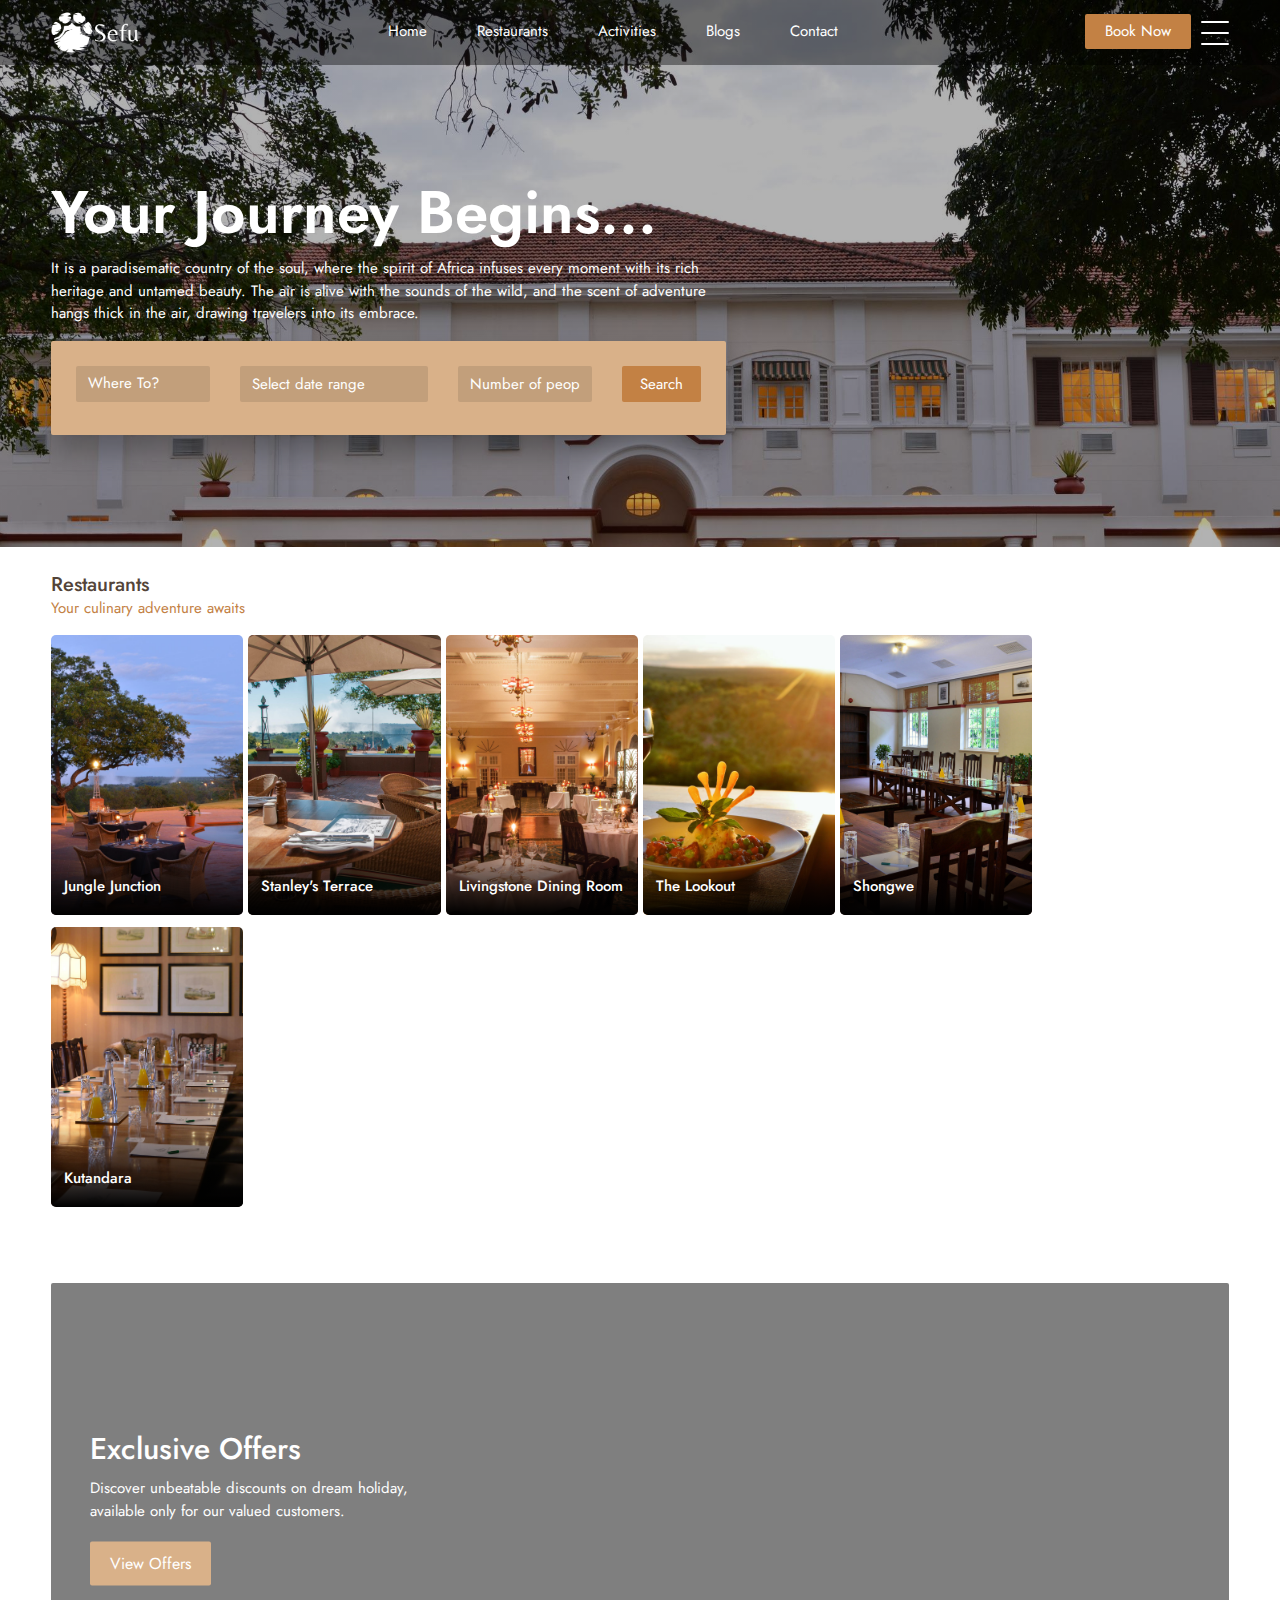
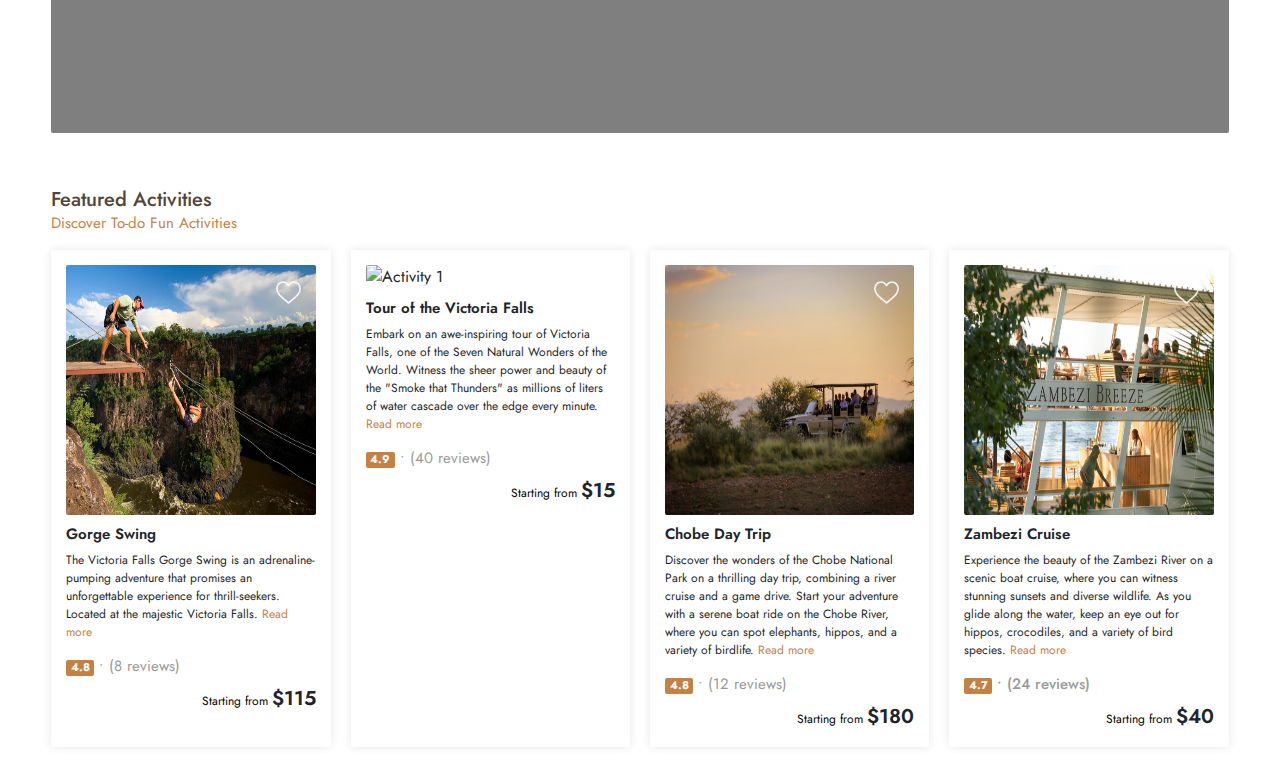
==== index.html @ e5d1e288 "made pics changes" ====
<!DOCTYPE html>
<html lang="en">

<head>
  <meta charset="UTF-8">
  <meta name="viewport" content="width=device-width, initial-scale=1.0">
  <title> Sefu Africa : Travel Gateway To Exploration</title>
  <link rel="stylesheet" href="css/style.css">
  <link rel="stylesheet" href="css/bootstrap.min.css">
  <link rel="stylesheet" href="css/owl.carousel.min.css">
  <link rel="preconnect" href="https://fonts.googleapis.com">
  <link rel="preconnect" href="https://fonts.gstatic.com" crossorigin>
  <link href="https://fonts.googleapis.com/css2?family=Jost:ital,wght@0,100..900;1,100..900&display=swap"
    rel="stylesheet">
  <link rel="stylesheet" href="css/owl.theme.default.min.css">
  <link rel="stylesheet" href="https://cdnjs.cloudflare.com/ajax/libs/font-awesome/6.0.0-beta3/css/all.min.css">
  <link rel="stylesheet" type="text/css" href="https://cdn.jsdelivr.net/npm/daterangepicker/daterangepicker.css" />
  <link rel="stylesheet" href="https://cdn.rawgit.com/michalsnik/aos/2.1.1/dist/aos.css" />
  <link rel="stylesheet" href="https://cdnjs.cloudflare.com/ajax/libs/animate.css/4.1.1/animate.min.css" />
  <link rel="stylesheet" href="https://cdnjs.cloudfare.com/ajax/libs/animate.css/4.1.1/animate.min.css" />
</head>

<body>

  <div class="header" id="lazy-image">

    <div class="site-mobile-menu site-navbar-target">
      <div class="site-mobile-menu-header">
        <div class="site-mobile-menu-close">
          <span class="icofont-close js-menu-toggle"></span>
        </div>
      </div>
      <div class="site-mobile-menu-body" data-aos="fade-up" data-aos-duration="1000"></div>
    </div>

    <div class="site-navigation">
      <nav class="d-flex  justify-content-between ">
        <img src="img/logo3.png" class="logo" id="lazy-image">
        <ul class="nav-links js-clone-nav  text-center site-menu d-none d-lg-flex ">
          <li><a href="#">Home</a></li>
          <li><a href="#">Restaurants</a></li>
          <li><a href="#">Activities</a></li>
          <li><a href="#">Blogs</a></li>
          <li><a href="#">Contact</a></li>
        </ul>
        <div class="menu-items">
          <ul class="js-clone-nav d-none d-lg-inline-block text-end site-menu ">
            <li class="cta-button"><a href="contact.html">Book Now</a></li>
          </ul>
          <a href="#"
            class="burger ms-auto float-end site-menu-toggle js-menu-toggle d-inline-block d-lg-inline-block light"
            data-toggle="collapse" data-target="#main-navbar">
            <span></span>
          </a>
        </div>
      </nav>
    </div>

    <div class="hero" data-aos="fade-up" data-aos-duration="1000">

      <div class="row">
        <div class="col-lg-7">
          <h1 class="hero-text">Your Journey Begins...</h1>
          <p class="hero-paragraph"> It is a paradisematic country of the soul, where the spirit of Africa infuses every
            moment with its rich heritage and untamed beauty. The air is alive with the sounds of the wild, and the
            scent of adventure hangs thick in the air, drawing travelers into its embrace.</p>
          <div class="row">
            <div class="col-lg-12">
              <form class="form">
                <div class="row mb-2">
                  <div class="col-sm-12 col-md-6 mb-3 mb-lg-0 col-lg-3">
                    <div class="select-wrapper">
                      <div class="form-control select-selected">Where To?</div>
                      <div class="select-items select-hide">
                        <div>Activities</div>
                        <div>Restaurants</div>
                        <div>Musuems</div>
                        <div>Lodges</div>
                      </div>
                    </div>
                  </div>
                  <div class="col-sm-12 col-md-6 mb-3 mb-lg-0 col-lg-4">
                    <input type="text" placeholder="Select date range" class="form-control" name="daterange">
                  </div>
                  <div class="col-sm-12 col-md-6 mb-3 mb-lg-0 col-lg-3">
                    <input type="text" class="form-control" placeholder="Number of people

                    " style="color: #fff;">
                  </div>
                  <div class="col-sm-12 col-md-6 mb-lg-0 col-lg-2">
                    <button type="submit" class=" btn-block search-btn form-control"
                      style="background-color: #C38144; color: #fff;">Search</button>
                  </div>
                </div>
            </div>
            </form>
          </div>
        </div>
      </div>
    </div>
  </div>

  <section class="destinations">
    <div class="dest-text" data-aos="fade-up" data-aos-duration="1000">
      <h2 class="destinations-text">Restaurants</h2>
      <p class="destinations-paragraph">Your culinary adventure awaits</p>
    </div>
    <div class="gallery" data-aos="fade-up" data-aos-duration="1000">
      <a href="#" class="gallery-thumb" data-fancybox="gallery">
        <img src="img/vic_falls_hotel_april_2015_41.jpg" alt="Image" class="img-fluid" id="lazy-image">
        <div class="overlay"></div>
        <div class="gallery-text">
          <h3>Jungle Junction </h3>
        </div>
      </a>
      <a href="#" class="gallery-thumb" data-fancybox="gallery">
        <img src="img/The Victoria Falls Hotel _2.jpg" alt="Image" class="img-fluid" id="lazy-image">
        <div class="overlay"></div>
        <div class="gallery-text">
          <h3>Stanley's Terrace</h3>
        </div>
      </a>
      <a href="#" class="gallery-thumb" data-fancybox="gallery">
        <img src="img/Livingstone Room1.jpg" alt="Image" class="img-fluid" id="lazy-image">
        <div class="overlay"></div>
        <div class="gallery-text">
          <h3>Livingstone Dining Room</h3>
        </div>
      </a>
        <a href="#" class="gallery-thumb" data-fancybox="gallery">
          <img src="img/saf_lodge_24.jpg" alt="Image" class="img-fluid" id="lazy-image">
          <div class="overlay"></div>
          <div class="gallery-text">
            <h3>The Lookout </h3>
          </div>
        </a>
        <a href="#" class="gallery-thumb" data-fancybox="gallery">
          <img src="img/The Victoria Falls Hotel _4.jpg " alt="Image" class="img-fluid" id="lazy-image">
          <div class="overlay"></div>
          <div class="gallery-text">
            <h3>Shongwe</h3>
          </div>
        </a>
        <a href="#" class="gallery-thumb" data-fancybox="gallery">
          <img src="img/The Victoria Falls Hotel _5.jpg" alt="Image" class="img-fluid" id="lazy-image">
          <div class="overlay"></div>
          <div class="gallery-text">
            <h3>Kutandara</h3>
          </div>
        </a>
    </div>
  </section>

  <section class="offer-section">
    <div class="offer">
      <div class="offer-content">
        <div class="col-lg-7 col-12" data-aos="fade-up" data-aos-duration="1000">
          <h2>Exclusive Offers</h2>
          <p>Discover unbeatable discounts on dream holiday, available only for our valued customers.</p>
          <button>View Offers</button>
        </div>
      </div>
    </div>
  </section>

  <section class="activities">
    <div class="activities-container" data-aos="fade-up" data-aos-duration="1000">
      <h1 class="activity-text">Featured Activities</h1>
      <p class="activity-paragraph">Discover To-do Fun Activities</p>
      <div class="activity-grid">
        <div class="activity-item">
          <div class="activity-image-container">
            <img src="img/Gorge swing.jpg" alt="Activity 1" style="height: 250px;" id="lazy-image">
            <button class="like-button" onclick="toggleLike()">
              <img src="img/heart.png" alt="Like" class="heart-icon">
            </button>
          </div>
          <div class="activity">
            <h1>Gorge Swing</h1>
          </div>
          <div class="activity-info">
            <p>
              The Victoria Falls Gorge Swing is an adrenaline-pumping adventure that promises an unforgettable
              experience for thrill-seekers. Located at the majestic Victoria Falls. <a href="#" target="_blank"
                style="color: #C38144;">Read
                more</a>
            </p>
          </div>
          <div class="review-item">
            <h1 style="font-size: 15px; font-weight: 400; color: #9a9a9a;"><span class="badge badge-warning"
                style="background-color: #C38144; border-radius: 2px; color: #fff; padding: 5;">4.8</span> • (8
              reviews)</h1>
          </div>
          <div class="price" style="text-align: right;"><span class="price-extra">Starting from </span>$115</div>
        </div>
        <div class="activity-item">
          <div class="activity-image-container">
            <img src="img/elephant.png" alt="Activity 1" style="height: 250px;" id="lazy-image">
            <button class="like-button" onclick="toggleLike()">
              <img src="img/heart.png" alt="Like" class="heart-icon">
            </button>
          </div>
          <div class="activity">
            <h1>Tour of the Victoria Falls</h1>
          </div>
          <div class="activity-info">
            <p>
              Embark on an awe-inspiring tour of Victoria Falls, one of the Seven Natural Wonders of the World. Witness
              the sheer power and beauty of the "Smoke that Thunders" as millions of liters of water cascade over the
              edge every minute. <a href="#" target="_blank" style="color: #C38144;">Read
                more</a>
            </p>
          </div>
          <div class="review-item">
            <h1 style="font-size: 15px; font-weight: 400; color: #9a9a9a;"><span class="badge badge-warning"
                style="background-color: #C38144; border-radius: 2px; color: #fff; padding: 5;">4.9</span> • (40
              reviews)</h1>
          </div>
          <div class="price" style="text-align: right;"><span class="price-extra">Starting from </span>$15</div>
        </div>
        <div class="activity-item">
          <div class="activity-image-container">
            <img src="img/safaridrive.jpg" alt="Activity 1" style="height: 250px;" id="lazy-image">
            <button class="like-button" onclick="toggleLike()">
              <img src="img/heart.png" alt="Like" class="heart-icon">
            </button>
          </div>
          <div class="activity">
            <h1>Chobe Day Trip</h1>
          </div>
          <div class="activity-info">
            <p>
              Discover the wonders of the Chobe National Park on a thrilling day trip, combining a river cruise and a
              game drive. Start your adventure with a serene boat ride on the Chobe River, where you can spot elephants,
              hippos, and a variety of birdlife. <a href="#" target="_blank" style="color: #C38144;">Read
                more</a>
            </p>
          </div>
          <div class="review-item">
            <h1 style="font-size: 15px; font-weight: 400; color: #9a9a9a;"><span class="badge badge-warning"
                style="background-color: #C38144; border-radius: 2px; color: #fff; padding: 5;">4.8</span> • (12
              reviews)</h1>
          </div>
          <div class="price" style="text-align: right;"><span class="price-extra">Starting from </span>$180</div>
        </div>
        <div class="activity-item">
          <div class="activity-image-container">
            <img src="img/pureafrica.jpg" alt="Activity 1" style="height: 250px;" id="lazy-image">
            <button class="like-button" onclick="toggleLike()">
              <img src="img/heart.png" alt="Like" class="heart-icon">
            </button>
          </div>
          <div class="activity">
            <h1>Zambezi Cruise</h1>
          </div>
          <div class="activity-info">
            <p>
              Experience the beauty of the Zambezi River on a scenic boat cruise, where you can witness stunning sunsets
              and diverse wildlife. As you glide along the water, keep an eye out for hippos, crocodiles, and a variety
              of bird species. <a href="#" target="_blank" style="color: #C38144;">Read
                more</a>
            </p>
          </div>
          <div class="review-item">
            <h1 style="font-size: 15px; font-weight: 500; color: #9a9a9a;"><span class="badge badge-warning"
                style="background-color: #C38144; border-radius: 2px; color: #fff; padding: 5;">4.7</span> • (24
              reviews)</h1>
          </div>
          <div class="price" style="text-align: right;"><span class="price-extra">Starting from </span>$40</div>
        </div>
      </div>
  </section>


  <script src="js/jquery-3.4.1.min.js"></script>
  <script src="js/owl.carousel.min.js"></script>
  <script type="text/javascript" src="https://cdn.jsdelivr.net/jquery/latest/jquery.min.js"></script>
  <script type="text/javascript" src="https://cdn.jsdelivr.net/momentjs/latest/moment.min.js"></script>
  <script type="text/javascript" src="https://cdn.jsdelivr.net/npm/daterangepicker/daterangepicker.min.js"></script>
  <script src="js/navbar.js"></script>
  <script src="js/custom.js"></script>
  <script src="https://cdn.rawgit.com/michalsnik/aos/2.1.1/dist/aos.js"></script>
  <script>
    document.addEventListener("DOMContentLoaded", function () {
      var lazyImage = document.getElementById('lazy-image');
      lazyImage.src = lazyImage.dataset.src;
    });
  </script>
  <script>
    function toggleLike() {
      const button = document.querySelector('.like-button');
      const icon = button.querySelector('i');
      button.classList.toggle('liked');
      if (button.classList.contains('liked')) {
        icon.classList.remove('far');
        icon.classList.add('fas');
      } else {
        icon.classList.remove('fas');
        icon.classList.add('far');
      }
    }
  </script>
  <script>
    $(function () {
      $('input[name="daterange"]').daterangepicker({
        opens: 'left'
      }, function (start, end, label) {
        console.log("A new date selection was made: " + start.format('YYYY-MM-DD') + ' to ' + end.format('YYYY-MM-DD'));
      });
    });
  </script>
  <script>
    $(document).ready(function () {
      $('.carousel').carousel();
    });
  </script>
  <script>
    AOS.init({
      once: true
    });
  </script>
</body>

</html>
---- css/style.css ----
* {
  margin: 0;
  padding: 0;
  box-sizing: border-box;
  font-family: 'Jost', sans-serif;
}

.header {
  height: auto;
  width: 100%;
  background-image: linear-gradient(rgba(0, 0, 0, 0.3), rgba(0, 0, 0, 0.3)), url('../img/The\ Victoria\ Falls\ Hotel\ _1.jpg');
  background-attachment: fixed;
  background-position: center;
  background-repeat: no-repeat;
  background-size: cover;
}

nav {
  display: flex;
  align-items: center;
  justify-content: space-between;
  padding: 10px 4%;
  background-color: rgba(0, 0, 0, 0.4);
}

.logo {
  width: 90px;
  cursor: pointer;
}

.nav-links li {
  list-style: none;
  display: inline-block;
  margin: 0px 20px;
}

.nav-links li a {
  text-decoration: none;
  color: white;
  text-align: center;
  font-size: 15px;
}

.menu-items {
  display: flex;
  align-items: center;
}

.menu-items .cta-button {
  font-size: 15px;
  margin-right: 10px;
}


.site-navigation .site-menu {
  margin-bottom: 0;
}

.site-navigation .site-menu>li {
  display: inline-block;
}

.site-navigation .site-menu>li::after {
  content: '';
  width: 0%;
  height: 2px;
  background: #D9B189;
  display: block;
  margin: 0;
  transition: 0.5s;
}

.site-navigation .site-menu>li:hover::after {
  width: 100%;
}

.site-navigation .site-menu>li>a {
  font-size: 15px;
  padding: 1px 5px;
  display: inline-block;
  text-decoration: none !important;
  color: #fff;
}

.site-navigation .site-menu>li>a:hover {
  color: #D9B189;
}

.site-navigation .site-menu>li.cta-button a {
  padding: 6px 20px;
  border-radius: 2px;
  background: #C38144;
  border: none solid #C38144;
}

.site-navigation .site-menu>li.cta-button a:hover {
  color: #fff;
  background: transparent;
  border: 2px solid rgba(255, 255, 255, 0.2);
}

.site-navigation .site-menu>li.active>a {
  color: #fff;
}


.site-mobile-menu-close {
  display: block;
  position: relative;
  height: 30px;
  width: 30px;
  z-index: 99;
  cursor: pointer;
  top: -20px;
}

.site-mobile-menu-close>span {
  cursor: pointer;
  display: block;
  position: absolute;
  height: 30px;
  width: 30px;
}

.site-mobile-menu-close>span:before,
.site-mobile-menu-close>span:after {
  position: absolute;
  content: "";
  width: 2px;
  height: 30px;
  background: #fff;
}

.site-mobile-menu-close>span:before {
  -webkit-transform: rotate(45deg);
  -ms-transform: rotate(45deg);
  transform: rotate(45deg);
}

.site-mobile-menu-close>span:after {
  -webkit-transform: rotate(-45deg);
  -ms-transform: rotate(-45deg);
  transform: rotate(-45deg);
}

.site-mobile-menu {
  width: 100%;
  position: fixed;
  right: 0;
  z-index: 2000;
  padding-top: 30px;
  background: #D9B189;
  height: calc(100vh);
  -webkit-transform: translateX(100%);
  -ms-transform: translateX(100%);
  transform: translateX(100%);
  -webkit-transition: 0.5s all cubic-bezier(0.23, 1, 0.32, 1);
  -o-transition: 0.5s all cubic-bezier(0.23, 1, 0.32, 1);
  transition: 0.5s all cubic-bezier(0.23, 1, 0.32, 1);
}

.offcanvas-menu .site-mobile-menu {
  -webkit-box-shadow: -10px 0 20px -10px rgba(0, 0, 0, 0.1);
  box-shadow: -10px 0 20px -10px rgba(0, 0, 0, 0.1);
  -webkit-transform: translateX(0%);
  -ms-transform: translateX(0%);
  transform: translateX(0%);
}

.site-mobile-menu .site-mobile-menu-header {
  width: 100%;
  float: left;
  padding-left: 20px;
  padding-right: 20px;
}

.site-mobile-menu .site-mobile-menu-header .site-mobile-menu-close {
  float: right;
  margin-top: 8px;
}

.site-mobile-menu .site-mobile-menu-header .site-mobile-menu-close span {
  font-size: 30px;
  display: inline-block;
  padding-left: 10px;
  padding-right: 0px;
  line-height: 1;
  cursor: pointer;
  -webkit-transition: .3s all ease;
  -o-transition: .3s all ease;
  transition: .3s all ease;
}

.site-mobile-menu .site-mobile-menu-body {
  overflow-y: scroll;
  -webkit-overflow-scrolling: touch;
  position: relative;
  padding: 0 20px 20px 20px;
  height: calc(100vh - 52px);
  padding-bottom: 150px;
}

.site-mobile-menu .site-nav-wrap {
  padding: 0;
  margin: 0;
  list-style: none;
  position: relative;
}

.site-mobile-menu .site-nav-wrap a {
  padding: 20px 20px;
  display: block;
  position: relative;
  color: #fff;
}

.site-mobile-menu .site-nav-wrap a:hover {
  color: #C38144;
}

.site-mobile-menu .site-nav-wrap li {
  position: relative;
  display: block;
}

.site-mobile-menu .site-nav-wrap li.active>a {
  color: #C38144;
}

.site-mobile-menu .site-nav-wrap>li {
  display: block;
  position: relative;
  float: left;
  width: 100%;
}

.site-mobile-menu .site-nav-wrap>li>a {
  text-align: center;
  font-size: 20px;
}

.site-mobile-menu .site-nav-wrap>li>ul {
  padding: 0;
  margin: 0;
  list-style: none;
}

.site-mobile-menu .site-nav-wrap>li>ul>li {
  display: block;
}

.site-mobile-menu .site-nav-wrap>li>ul>li>a {
  padding-left: 40px;
  font-size: 14px;
}

.site-mobile-menu .site-nav-wrap>li>ul>li>ul {
  padding: 0;
  margin: 0;
}

.site-mobile-menu .site-nav-wrap>li>ul>li>ul>li {
  display: block;
}

.site-mobile-menu .site-nav-wrap>li>ul>li>ul>li>a {
  font-size: 15px;
  padding-left: 60px;
}

.sticky-wrapper {
  position: absolute;
  z-index: 100;
  width: 100%;
}

.sticky-wrapper .site-navbar {
  -webkit-transition: .3s all ease;
  -o-transition: .3s all ease;
  transition: .3s all ease;
}

.sticky-wrapper .site-navbar .site-menu-toggle {
  color: #000;
}

.sticky-wrapper .site-navbar .site-logo a {
  color: #000;
}

.sticky-wrapper .site-navbar .site-menu>li>a {
  color: rgba(0, 0, 0, 0.8) !important;
}

.sticky-wrapper .site-navbar .site-menu>li>a:hover,
.sticky-wrapper .site-navbar .site-menu>li>a.active {
  color: #000 !important;
}

.sticky-wrapper.is-sticky .burger:before,
.sticky-wrapper.is-sticky .burger span,
.sticky-wrapper.is-sticky .burger:after {
  background: #000;
  -webkit-transition: .0s all ease;
  -o-transition: .0s all ease;
  transition: .0s all ease;
}

.sticky-wrapper.is-sticky .site-navbar {
  background: #000;
  border-bottom: 1px solid transparent;
  -webkit-box-shadow: 4px 0 20px -5px rgba(0, 0, 0, 0.1);
  box-shadow: 4px 0 20px -5px rgba(0, 0, 0, 0.1);
}

.sticky-wrapper.is-sticky .site-navbar .site-logo a {
  color: #000 !important;
}

.sticky-wrapper.is-sticky .site-navbar .site-menu>li>a {
  color: #000 !important;
}

.sticky-wrapper.is-sticky .site-navbar .site-menu>li>a:hover,
.sticky-wrapper.is-sticky .site-navbar .site-menu>li>a.active {
  color: #C38144 !important;
}

.sticky-wrapper.is-sticky .site-navbar .site-menu>li.active a {
  color: #C38144 !important;
}

.sticky-wrapper .shrink {
  padding-top: 0px !important;
  padding-bottom: 0px !important;
}

.burger {
  width: 28px;
  height: 32px;
  cursor: pointer;
  position: relative;
}

.burger.light:before,
.burger.light span,
.burger.light:after {
  background: #fff;
}

.burger:before,
.burger span,
.burger:after {
  width: 100%;
  height: 2px;
  display: block;
  background: #000;
  border-radius: 2px;
  position: absolute;
  opacity: 1;
}

.burger:before,
.burger:after {
  -webkit-transition: top 0.35s cubic-bezier(0.23, 1, 0.32, 1), opacity 0.35s cubic-bezier(0.23, 1, 0.32, 1), background-color 1.15s cubic-bezier(0.86, 0, 0.07, 1), -webkit-transform 0.35s cubic-bezier(0.23, 1, 0.32, 1);
  transition: top 0.35s cubic-bezier(0.23, 1, 0.32, 1), opacity 0.35s cubic-bezier(0.23, 1, 0.32, 1), background-color 1.15s cubic-bezier(0.86, 0, 0.07, 1), -webkit-transform 0.35s cubic-bezier(0.23, 1, 0.32, 1);
  -o-transition: top 0.35s cubic-bezier(0.23, 1, 0.32, 1), transform 0.35s cubic-bezier(0.23, 1, 0.32, 1), opacity 0.35s cubic-bezier(0.23, 1, 0.32, 1), background-color 1.15s cubic-bezier(0.86, 0, 0.07, 1);
  transition: top 0.35s cubic-bezier(0.23, 1, 0.32, 1), transform 0.35s cubic-bezier(0.23, 1, 0.32, 1), opacity 0.35s cubic-bezier(0.23, 1, 0.32, 1), background-color 1.15s cubic-bezier(0.86, 0, 0.07, 1);
  transition: top 0.35s cubic-bezier(0.23, 1, 0.32, 1), transform 0.35s cubic-bezier(0.23, 1, 0.32, 1), opacity 0.35s cubic-bezier(0.23, 1, 0.32, 1), background-color 1.15s cubic-bezier(0.86, 0, 0.07, 1), -webkit-transform 0.35s cubic-bezier(0.23, 1, 0.32, 1);
  -webkit-transition: top 0.35s cubic-bezier(0.23, 1, 0.32, 1), -webkit-transform 0.35s cubic-bezier(0.23, 1, 0.32, 1), opacity 0.35s cubic-bezier(0.23, 1, 0.32, 1), background-color 1.15s cubic-bezier(0.86, 0, 0.07, 1);
  content: "";
}

.burger:before {
  top: 4px;
}

.burger span {
  top: 15px;
}

.burger:after {
  top: 26px;
}

.burger:hover:before {
  top: 7px;
}

.burger:hover:after {
  top: 23px;
}

.burger.active span {
  opacity: 0;
}

.burger.active:before,
.burger.active:after {
  top: 40%;
}

.burger.active:before {
  -webkit-transform: rotate(45deg);
  -moz-transform: rotate(45deg);
  filter: progid:DXImageTransform.Microsoft.BasicImage(rotation=5);
}

.burger.active:after {
  -webkit-transform: rotate(-45deg);
  -moz-transform: rotate(-45deg);
  filter: progid:DXImageTransform.Microsoft.BasicImage(rotation=-5);
}

.burger:focus {
  outline: none;
}

.hero {
  padding: 10px 4%;
  padding-top: 7rem;
  padding-bottom: 7rem;
}

.hero .hero-text {
  font-size: 60px;
  font-weight: 600;
  color: #fff;
}

.hero .hero-paragraph {
  color: #fff;
  font-size: 15px;
}

.form {
  position: relative;
  -webkit-box-shadow: 0 15px 30px 0 rgba(0, 0, 0, 0.3);
  box-shadow: 0 15px 30px 0 rgba(0, 0, 0, 0.3);
  border-radius: 2px;
  z-index: 9;
  padding: 25px;
  background: #D9B189;
  font-size: 15px;
}

.form-control {
  border: none;
  border-radius: 2px;
  width: calc(100% - 12px);
  transition: width 0.5s ease;
  background-color: rgba(0, 0, 0, 0.1);
  color: #fff;
}


.select-wrapper {
  position: relative;
  font-size: 15px;
}

.select-selected {
  position: relative;
  display: inline-block;
  cursor: pointer;
  white-space: nowrap;
}

.select-items {
  position: absolute;
  background-color: #fff;
  border: none;
  border-top: none;
  border-radius: 2px;
  z-index: 999;
  width: 100%;
  display: none;
  overflow: hidden;
  transition: height 0.3s ease-in-out;
  height: 0;
}

.select-items.select-show {
  display: block;
  height: auto;
}

.select-items div {
  padding: 8px 16px;
  cursor: pointer;
}

.select-items div:hover {
  background-color: rgba(162, 124, 97, 0.1);
}

.search-btn:hover {
  color: #fff;
  background: transparent;
  border: 2px solid rgba(255, 255, 255, 0.2);
}

.form input::placeholder {
  color: #fff;
}

@media (max-width: 768px) {
  .hero {
    padding-bottom: 4rem;
    padding-top: 4rem;
  }

  .hero .hero-text {
    font-size: 30px;
    margin-bottom: 1rem;
  }

  .hero-paragraph {
    font-size: 12px;
  }

  .form input::placeholder {
    font-size: 15px;
  }

  .form {
    padding: 25px;
  }

  .search-btn {
    height: 45px;
  }
}

.destinations {
  padding: 2% 4%;
  width: 100%;
  background-color: #fff;
}

.dest-text {
  margin-bottom: 10px;
}

.destinations-text {
  margin-bottom: 0;
  font-size: 20px;
  font-weight: 500;
  color: #534439;
}

.destinations-paragraph {
  font-size: 15px;
  color: #C38144;
}

.gallery-thumb {
  position: relative;
  display: inline-block;
  cursor: pointer;
  overflow: hidden;
  border-radius: 5px;
  margin-bottom: 5px;
  width: calc(33.33 - 65px);
  height: 280px;
}

.gallery-thumb:after {
  position: absolute;
  top: 0;
  left: 0;
  right: 0;
  bottom: 0;
  content: "";
  background: rgba(rgba(221, 196, 170, 0.9));
  z-index: 1;
  opacity: 0;
  visibility: hidden;
  transition: .3s all ease;
}

.gallery-thumb img {
  transform: scale(1.03);
  transition: .3s transform ease;
  width: 100%;
  height: 100%;
  object-fit: cover;
  background-size: cover;
  background-position: center;
  max-width: 100%;
}

.gallery-thumb .gallery-text {
  color: #fff;
  position: absolute;
  bottom: 20px;
  left: 13px;
  z-index: 2;
  opacity: 1;
  visibility: visible;
  transition: .3s all ease;
  margin-top: 10px;
  width: 100%;

}

.gallery-thumb .gallery-text h3 {
  font-size: 15px;
  font-weight: 500;
  color: #fff;
  margin: 0;
  padding: 0;
}

.gallery-thumb .gallery-text .location {
  font-size: 12px;
  color: #fff;
}

.gallery-thumb:hover {
  z-index: 3;
}

.gallery-thumb:hover h3 {
  color: #ffffff;
}

.gallery-thumb:hover .location {
  color: rgba(255, 255, 255, 0.2);
}

.gallery-thumb:hover img {
  transform: scale(1);
}

.gallery-thumb:hover:after {
  opacity: 1;
  visibility: visible;
}

.gallery-thumb:hover .gallery-text {
  transition-delay: .2s;
  opacity: 1;
  visibility: visible;
}

.gallery::after {
  content: "";
  display: table;
  clear: both;
}

.gallery-thumb .overlay {
  position: absolute;
  bottom: 0;
  left: 0;
  width: 100%;
  height: 80px;
  background: linear-gradient(to bottom, rgba(0, 0, 0, 0), rgba(0, 0, 0, 5));
  z-index: 2;
}

.gallery-thumb:hover .overlay {
  opacity: 1;
}


@media (min-width: 992px) {
  .gallery-thumb {
    width: calc(16.66% - 4px);
  }
}


@media (max-width: 991px) {
  .gallery {
    margin-top: 15px;
  }

  .gallery-thumb {
    width: calc(25% - 4px);
  }

  .gallery-thumb img {
    width: 100%;
    height: auto;
    object-fit: contain;
  }
}


@media (max-width: 768px) {

  .gallery-thumb {
    width: calc(50% - 4px);
  }

  .destinations-text {
    font-size: 15px;
    margin-top: 15px;
    font-weight: 600;
  }

  .destinations-paragraph {
    font-size: 12px;
    font-weight: 500;
  }

  .gallery-thumb .gallery-text h3 {
    font-size: 15px;
  }

  .gallery-thumb .gallery-text .location {
    font-size: 12px;
  }
}


@media (max-width: 576px) {
  .gallery-thumb {
    width: calc(50% - 3px);
    margin-bottom: 5px;
  }
}


.offer-section {
  padding: 3% 4%;
  width: 100%;
  position: relative;
  background-color: #fff;
}

.offer {
  position: relative;
  background-image: url("../img/traveler.png");
  background-attachment: fixed;
  background-position: center;
  background-repeat: no-repeat;
  background-size: cover;
  border-radius: 10px;
  height: 50vh;
}

.offer::before {
  content: '';
  position: absolute;
  top: 0;
  left: 0;
  right: 0;
  bottom: 0;
  background-color: rgba(0, 0, 0, 0.5);
  border-radius: 2px;
}

.offer-content {
  position: absolute;
  top: 50%;
  left: 2%;
  transform: translateY(-50%);
  color: #fff;
  z-index: 1;
  text-align: left;
}

.offer-content h2 {
  font-size: 30px;
  margin-bottom: 10px;
}

.offer-content p {
  font-size: 15px;
  margin-bottom: 20px;
}

.offer-content button {
  background-color: #D9B189;
  color: #fff;
  padding: 10px 20px;
  border: none;
  border-radius: 2px;
  font-size: 16px;
  cursor: pointer;
}

@media (max-width: 768px) {
  .offer-section {
    padding: 3% 4%;
    width: 100%;
    position: relative;
    background-image: url("../img/traveler.png");
    background-attachment: fixed;
    background-position: center;
    background-repeat: no-repeat;
    background-size: cover;
  }

  .offer-section::before {
    content: '';
    position: absolute;
    top: 0;
    left: 0;
    right: 0;
    bottom: 0;
    background-color: rgba(0, 0, 0, 0.5);
  }

  .offer {
    background-image: none;
    background-attachment: scroll;
  }

  .offer::before {
    background-color: transparent;
  }

  .offer-content {
    left: 0;
  }

}

.activities {
  padding: 0.5% 4%;
  background-color: #fff;
}

.activity-text {
  font-size: 20px;
  margin-bottom: 0px;
  margin-top: 10px;
  font-weight: 500;
  color: #534439;
}

.activity-paragraph {
  color: #C38144;
  font-size: 15px;
}

.activity-grid {
  display: grid;
  grid-template-columns: repeat(auto-fit, minmax(250px, 1fr));
  grid-gap: 20px;
  width: 100%;
}

.activity-item {
  border-radius: 2px;
  margin-bottom: 20px;
  padding: 15px;
  overflow: hidden;
  box-shadow: 0 0 10px rgba(0, 0, 0, 0.1);
  text-align: left;
}

.activity-image-container {
  position: relative;
  display: inline-block;
  outline: none;
}

.activity-image-container img {
  width: 100%;
  height: auto;
  margin-bottom: 10px;
  border-radius: 2px;
}

.like-button {
  position: absolute;
  top: 15px;
  right: 15px;
  background-color: transparent;
  border: none;
  cursor: pointer;
  outline: none !important;
  transition: transform 0.3s;
}

.like-button img {
  width: 25px;
  height: 25px;
}

.like-button:hover {
  transform: scale(1.2);
}

.like-button.liked i {
  color: red;
}

.like-button.liked:hover i {
  color: red;
}

.activity-item .country {
  color: #000;
  font-size: 12px;
  font-weight: 400;
}

.activity-item .activity h1 {
  font-size: 15px;
  font-weight: 600;
}

.activity-item .activity-info {
  font-size: 12px;
}

.activity-item .price {
  font-size: 20px;
  font-weight: 600;
}

.activity-item .price .price-extra {
  font-size: 12px;
  font-weight: 400;
  color: #000;
}

@media (max-width: 768px) {
  .activity-text {
    font-size: 15px;
    font-weight: 600;
  }

  .activity-paragraph {
    font-size: 12px;
  }

  .activity-item img {
    width: 100%;
    height: 300px;
    margin-bottom: 10px;
    border-radius: 2px;
  }

  .like-button img {
    width: 25px;
    height: 25px;
  }
}
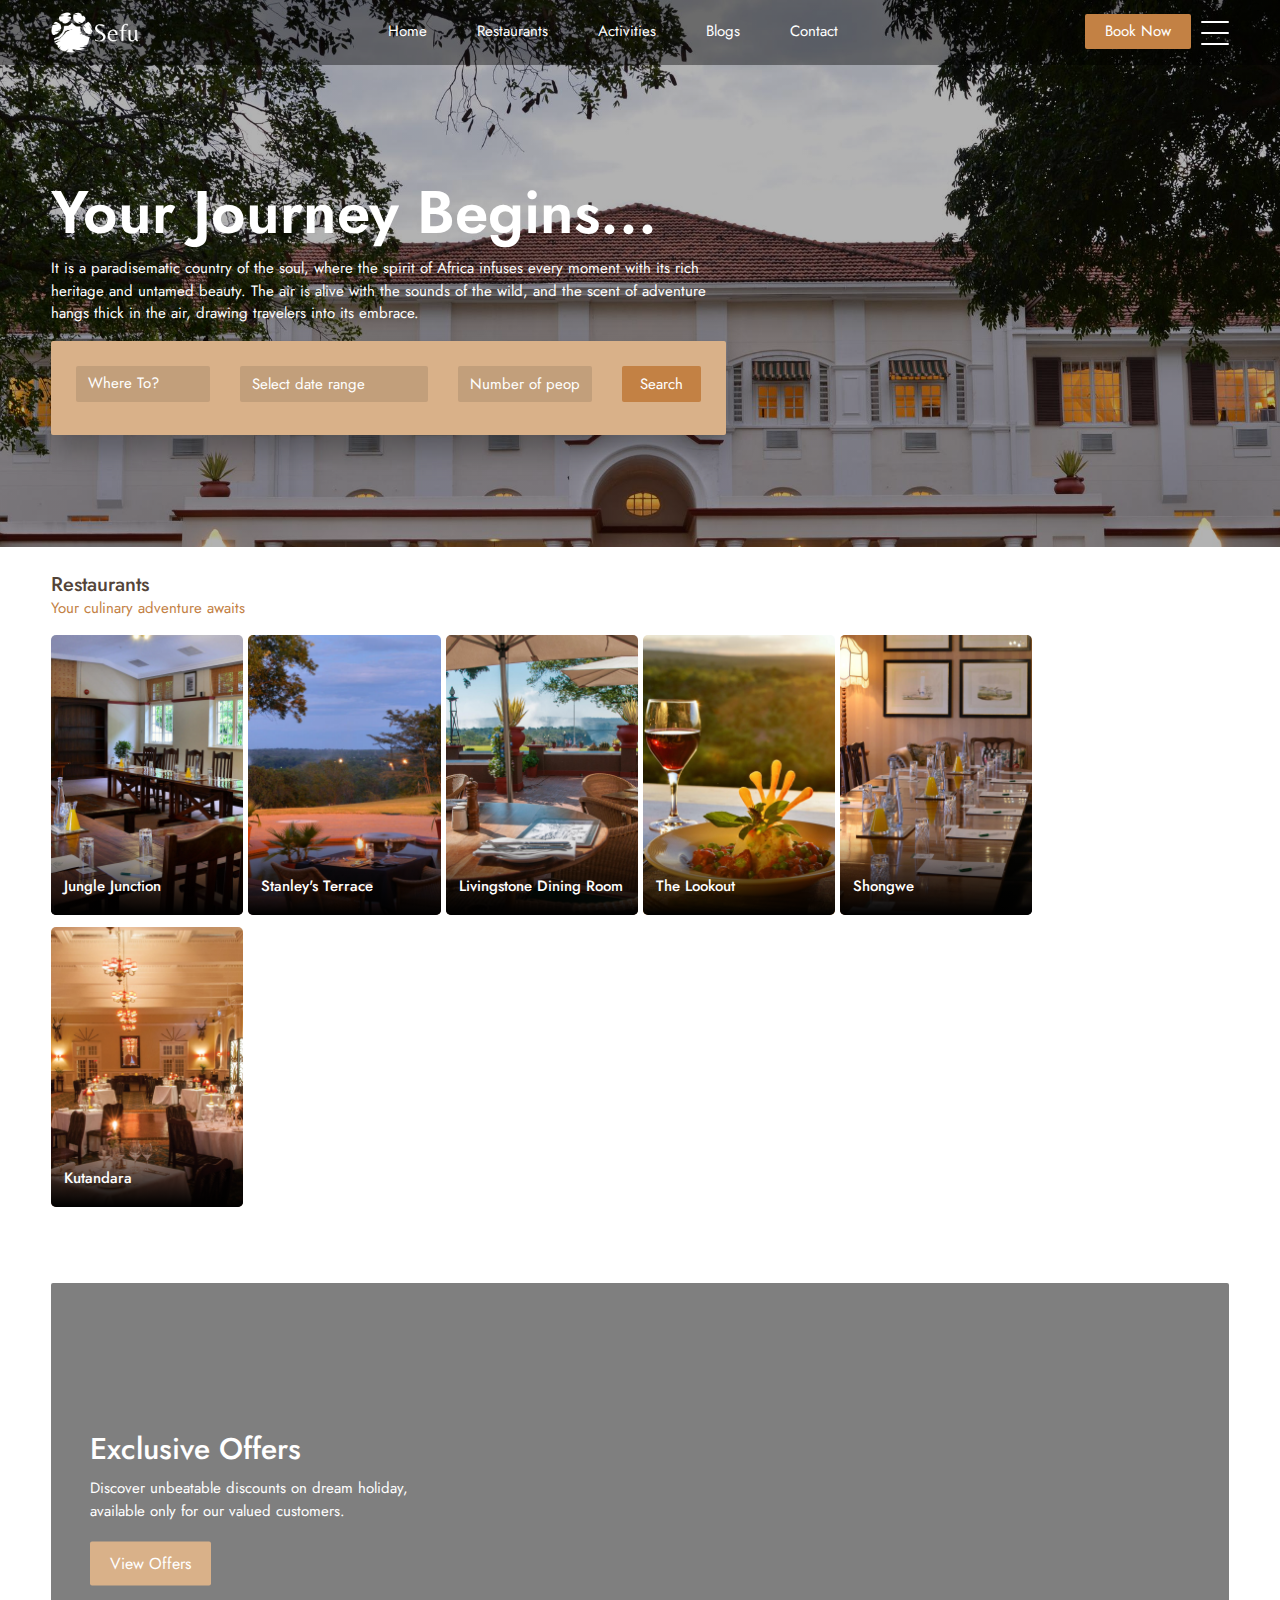
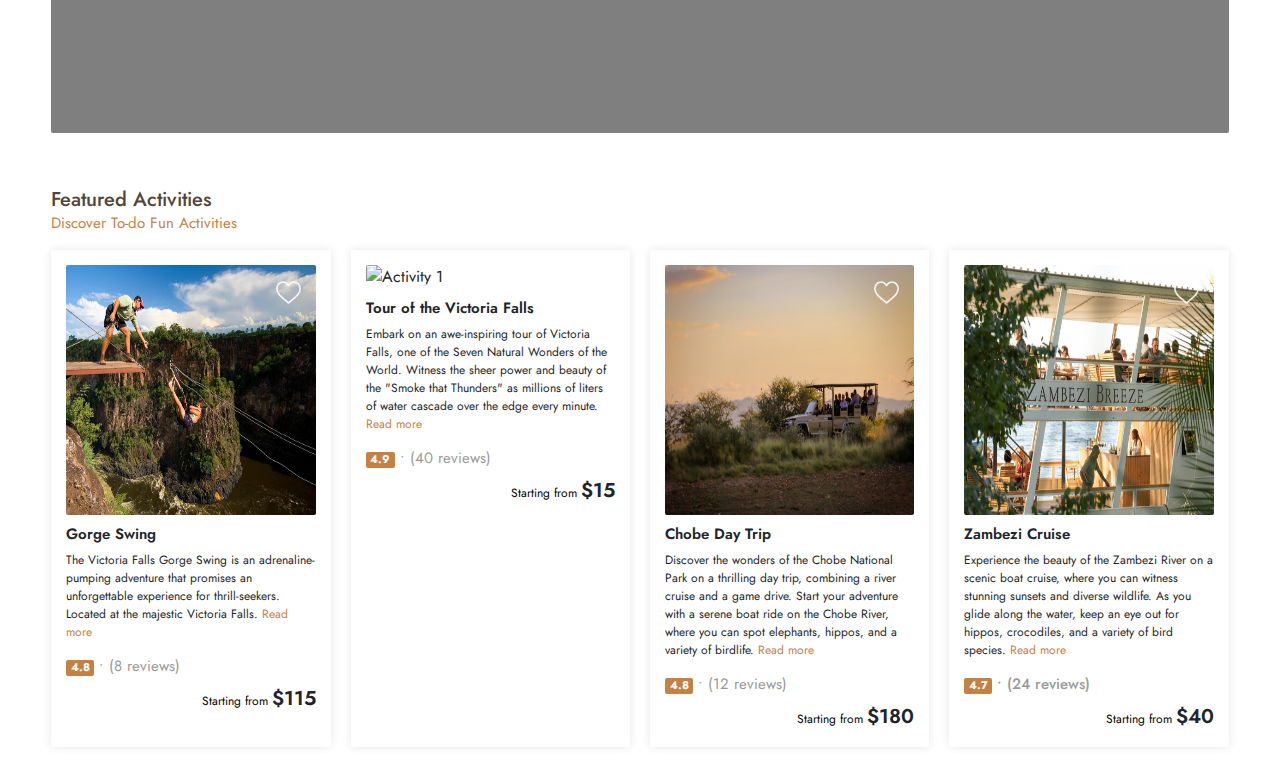
==== commit c5b15a61: "added long pics" ====
--- a/index.html
+++ b/index.html
@@ -107,42 +107,42 @@
     </div>
     <div class="gallery" data-aos="fade-up" data-aos-duration="1000">
       <a href="#" class="gallery-thumb" data-fancybox="gallery">
-        <img src="img/vic_falls_hotel_april_2015_41.jpg" alt="Image" class="img-fluid" id="lazy-image">
+        <img src="img/1.png" alt="Image" class="img-fluid" id="lazy-image">
         <div class="overlay"></div>
         <div class="gallery-text">
           <h3>Jungle Junction </h3>
         </div>
       </a>
       <a href="#" class="gallery-thumb" data-fancybox="gallery">
-        <img src="img/The Victoria Falls Hotel _2.jpg" alt="Image" class="img-fluid" id="lazy-image">
+        <img src="img/2.png" alt="Image" class="img-fluid" id="lazy-image">
         <div class="overlay"></div>
         <div class="gallery-text">
           <h3>Stanley's Terrace</h3>
         </div>
       </a>
       <a href="#" class="gallery-thumb" data-fancybox="gallery">
-        <img src="img/Livingstone Room1.jpg" alt="Image" class="img-fluid" id="lazy-image">
+        <img src="img/3.png" alt="Image" class="img-fluid" id="lazy-image">
         <div class="overlay"></div>
         <div class="gallery-text">
           <h3>Livingstone Dining Room</h3>
         </div>
       </a>
         <a href="#" class="gallery-thumb" data-fancybox="gallery">
-          <img src="img/saf_lodge_24.jpg" alt="Image" class="img-fluid" id="lazy-image">
+          <img src="img/6.png" alt="Image" class="img-fluid" id="lazy-image">
           <div class="overlay"></div>
           <div class="gallery-text">
             <h3>The Lookout </h3>
           </div>
         </a>
         <a href="#" class="gallery-thumb" data-fancybox="gallery">
-          <img src="img/The Victoria Falls Hotel _4.jpg " alt="Image" class="img-fluid" id="lazy-image">
+          <img src="img/4.png " alt="Image" class="img-fluid" id="lazy-image">
           <div class="overlay"></div>
           <div class="gallery-text">
             <h3>Shongwe</h3>
           </div>
         </a>
         <a href="#" class="gallery-thumb" data-fancybox="gallery">
-          <img src="img/The Victoria Falls Hotel _5.jpg" alt="Image" class="img-fluid" id="lazy-image">
+          <img src="img/5.png" alt="Image" class="img-fluid" id="lazy-image">
           <div class="overlay"></div>
           <div class="gallery-text">
             <h3>Kutandara</h3>
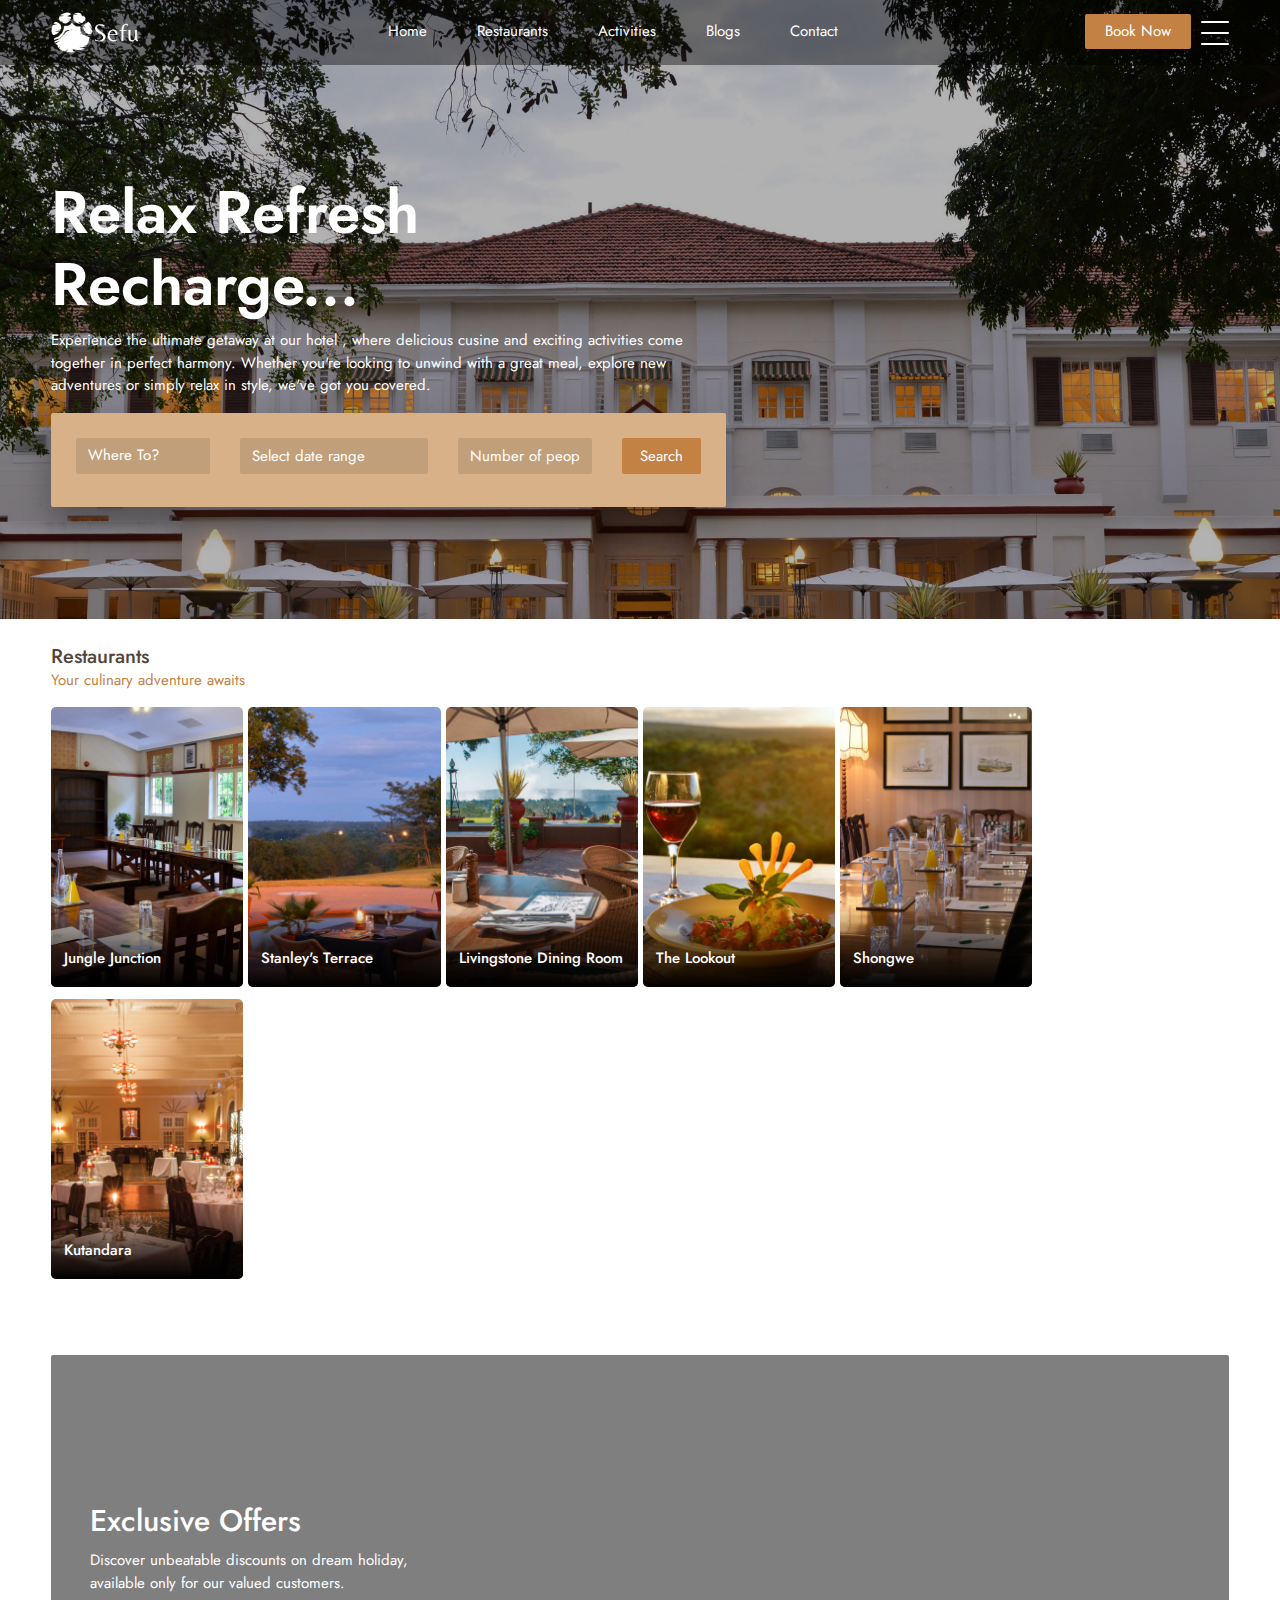
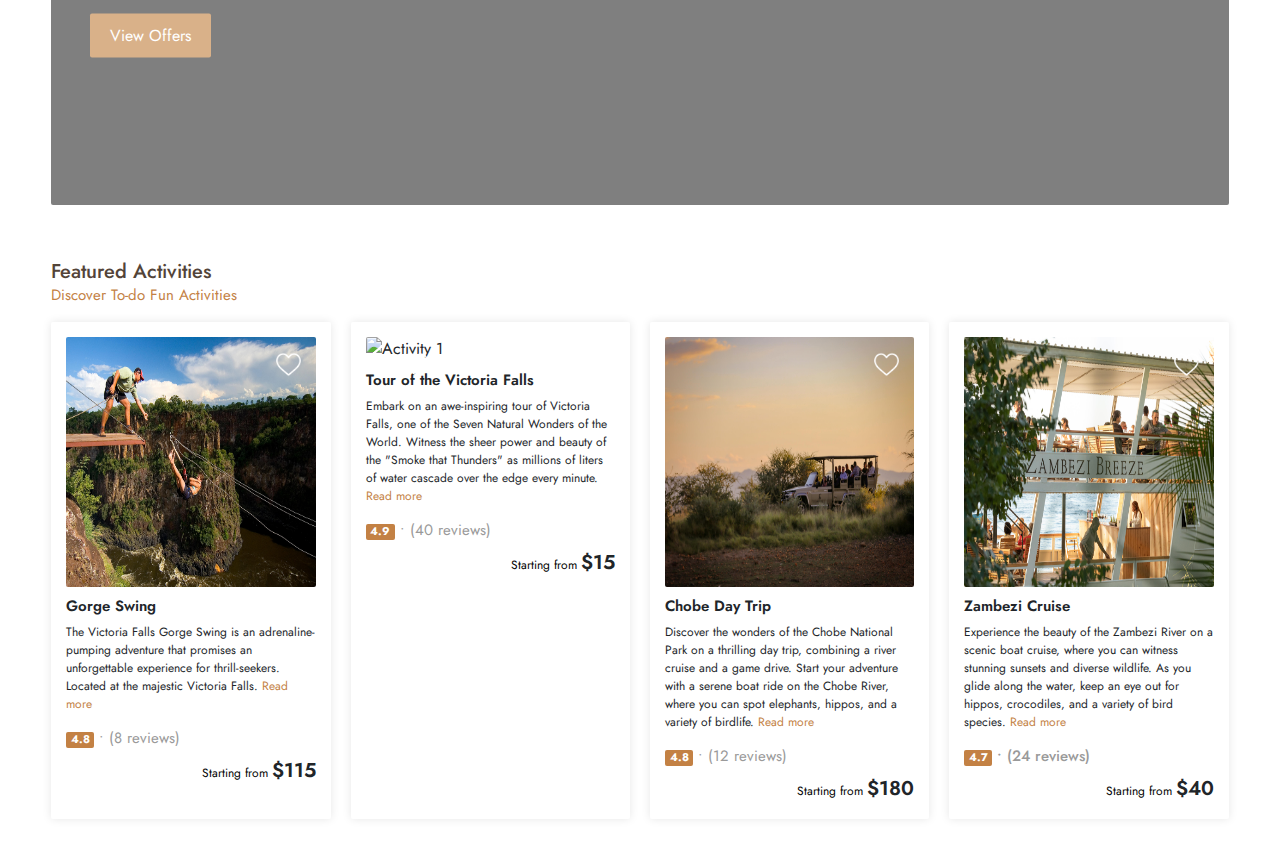
==== commit ca470eef: "Added the tagline and paragragh" ====
--- a/index.html
+++ b/index.html
@@ -60,10 +60,8 @@
 
       <div class="row">
         <div class="col-lg-7">
-          <h1 class="hero-text">Your Journey Begins...</h1>
-          <p class="hero-paragraph"> It is a paradisematic country of the soul, where the spirit of Africa infuses every
-            moment with its rich heritage and untamed beauty. The air is alive with the sounds of the wild, and the
-            scent of adventure hangs thick in the air, drawing travelers into its embrace.</p>
+          <h1 class="hero-text">Relax Refresh Recharge...</h1>
+          <p class="hero-paragraph"> Experience the ultimate getaway at our hotel , where delicious cusine and exciting activities come together in perfect harmony. Whether you're looking to unwind with a great meal, explore new adventures or simply relax in style, we've got you covered.</p>
           <div class="row">
             <div class="col-lg-12">
               <form class="form">
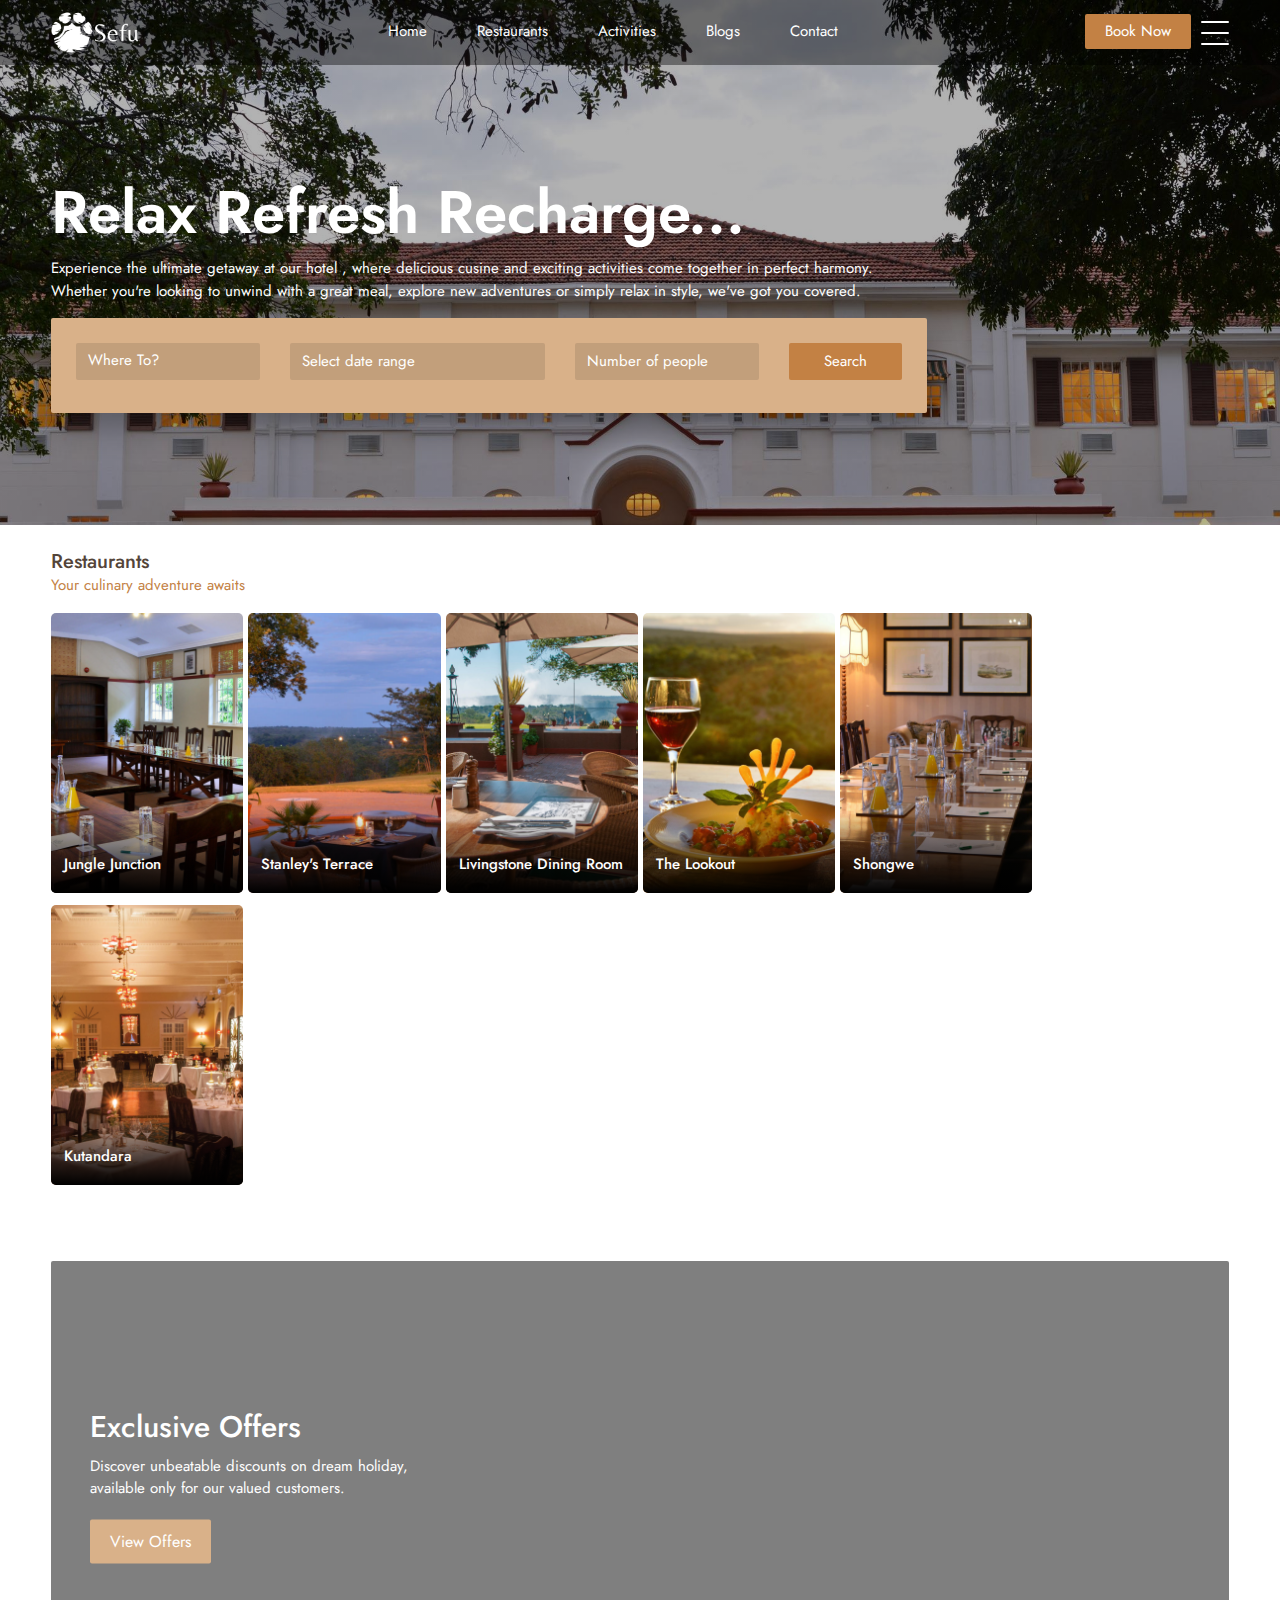
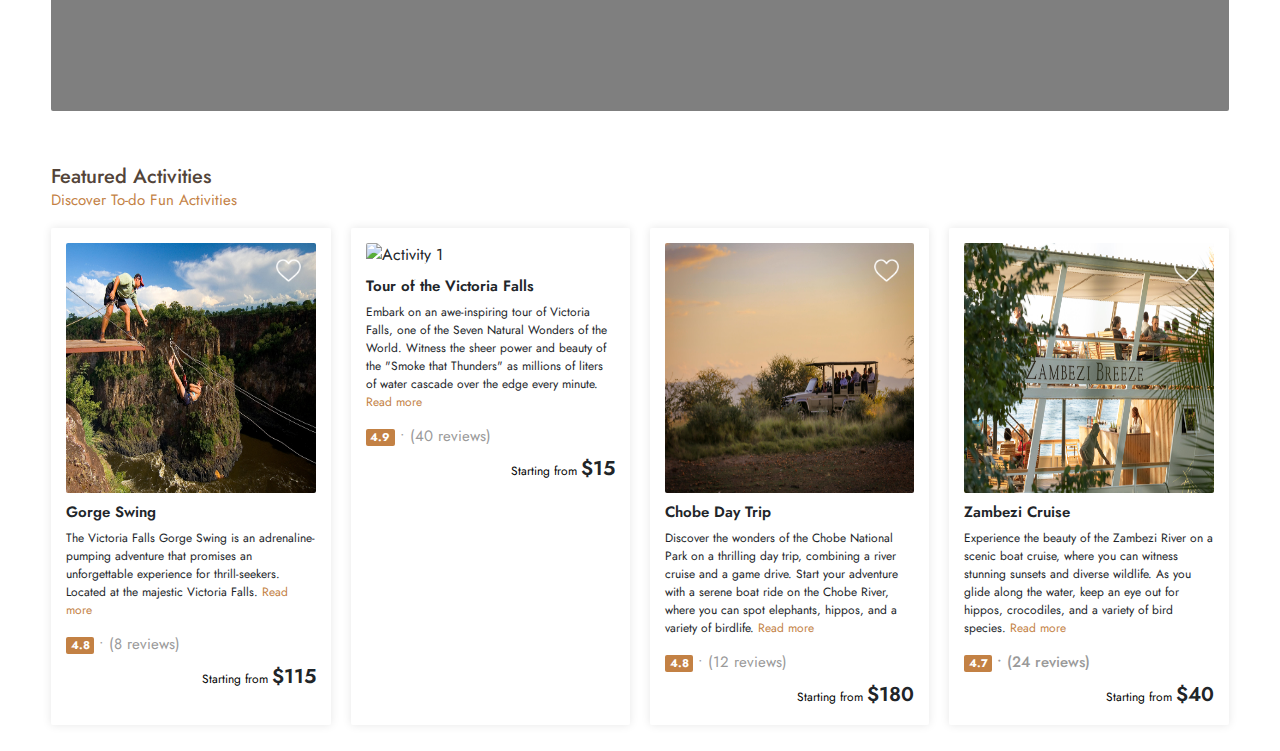
==== commit 286e8217: "" ====
--- a/index.html
+++ b/index.html
@@ -59,7 +59,7 @@
     <div class="hero" data-aos="fade-up" data-aos-duration="1000">
 
       <div class="row">
-        <div class="col-lg-7">
+        <div class="col-lg-9">
           <h1 class="hero-text">Relax Refresh Recharge...</h1>
           <p class="hero-paragraph"> Experience the ultimate getaway at our hotel , where delicious cusine and exciting activities come together in perfect harmony. Whether you're looking to unwind with a great meal, explore new adventures or simply relax in style, we've got you covered.</p>
           <div class="row">
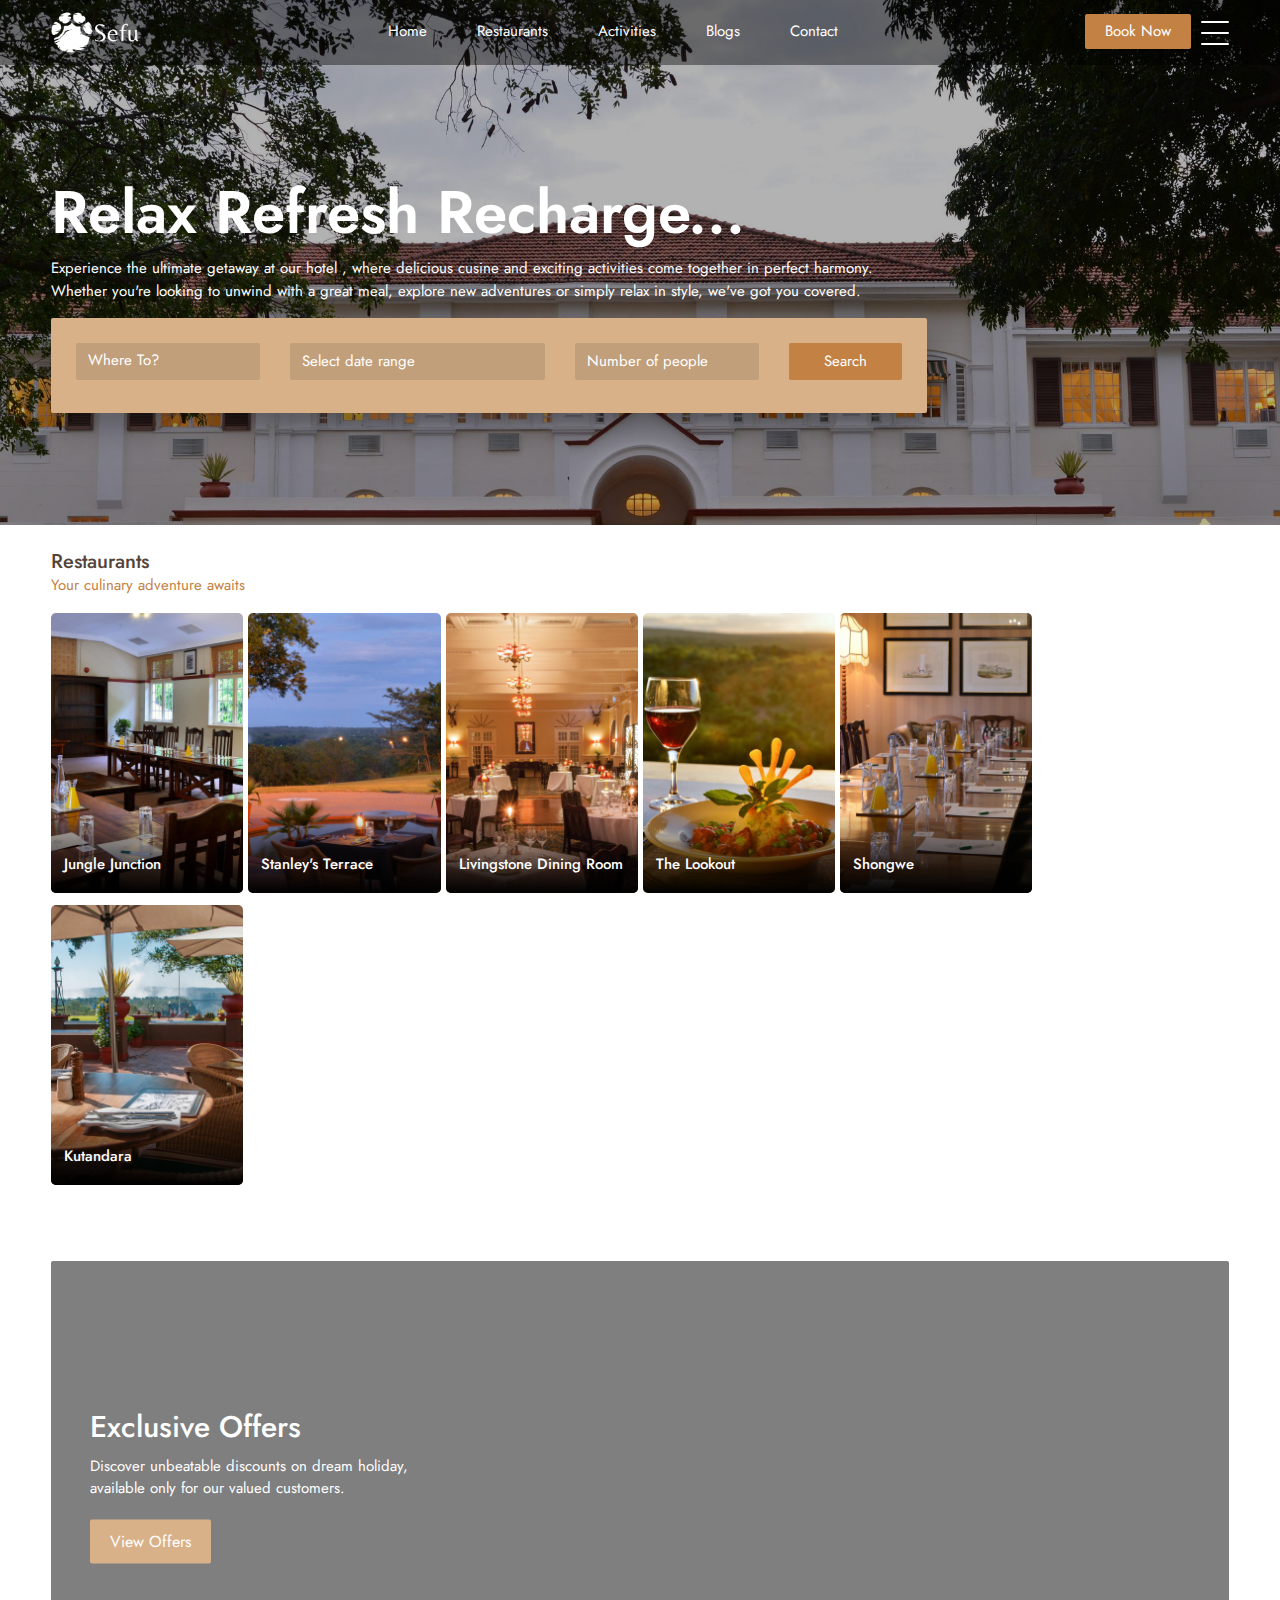
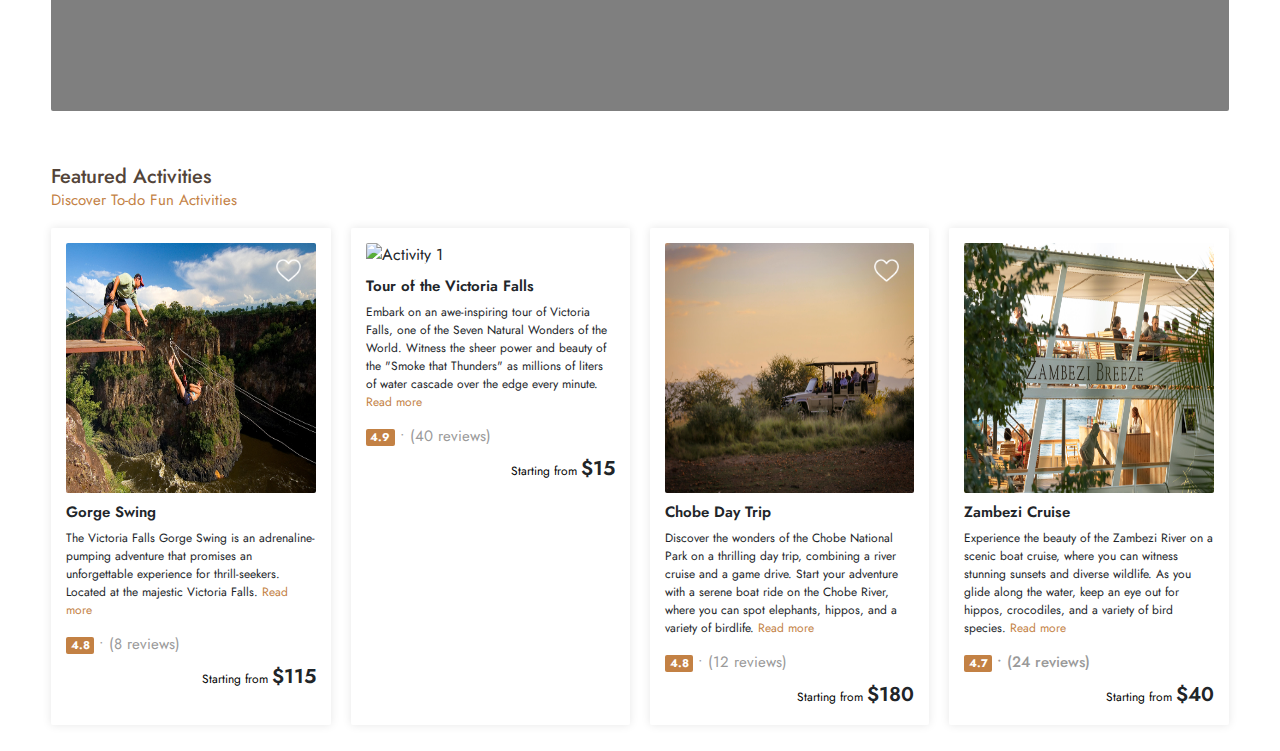
==== commit 910952b7: "Added a new page" ====
--- a/index.html
+++ b/index.html
@@ -104,7 +104,7 @@
       <p class="destinations-paragraph">Your culinary adventure awaits</p>
     </div>
     <div class="gallery" data-aos="fade-up" data-aos-duration="1000">
-      <a href="#" class="gallery-thumb" data-fancybox="gallery">
+      <a href="jungle junction.html" class="gallery-thumb" data-fancybox="gallery">
         <img src="img/1.png" alt="Image" class="img-fluid" id="lazy-image">
         <div class="overlay"></div>
         <div class="gallery-text">
@@ -119,7 +119,7 @@
         </div>
       </a>
       <a href="#" class="gallery-thumb" data-fancybox="gallery">
-        <img src="img/3.png" alt="Image" class="img-fluid" id="lazy-image">
+        <img src="img/5.png" alt="Image" class="img-fluid" id="lazy-image">
         <div class="overlay"></div>
         <div class="gallery-text">
           <h3>Livingstone Dining Room</h3>
@@ -140,7 +140,7 @@
           </div>
         </a>
         <a href="#" class="gallery-thumb" data-fancybox="gallery">
-          <img src="img/5.png" alt="Image" class="img-fluid" id="lazy-image">
+          <img src="img/3.png" alt="Image" class="img-fluid" id="lazy-image">
           <div class="overlay"></div>
           <div class="gallery-text">
             <h3>Kutandara</h3>
--- a/css/style.css
+++ b/css/style.css
@@ -505,6 +505,16 @@
 }
 
 @media (max-width: 768px) {
+
+  .header {
+    height: auto;
+    width: 100%;
+    background-image: linear-gradient(rgba(0, 0, 0, 0.3), rgba(0, 0, 0, 0.3)), url('../img/The\ Victoria\ Falls\ Hotel\ _1.jpg');
+    background-attachment: fixed;
+    background-position: center;
+    background-repeat: no-repeat;
+    background-size: cover;
+  }
   .hero {
     padding-bottom: 4rem;
     padding-top: 4rem;
@@ -944,3 +954,15 @@
   }
 }
 
+.back-button {
+  position: absolute;
+  top: 20px;
+  right: 20px;
+  background-color: #C38144;
+  color: #fff;
+  padding: 10px 20px;
+  border: none;
+  border-radius: 5px;
+  cursor: pointer;
+  font-size: 16px;
+}
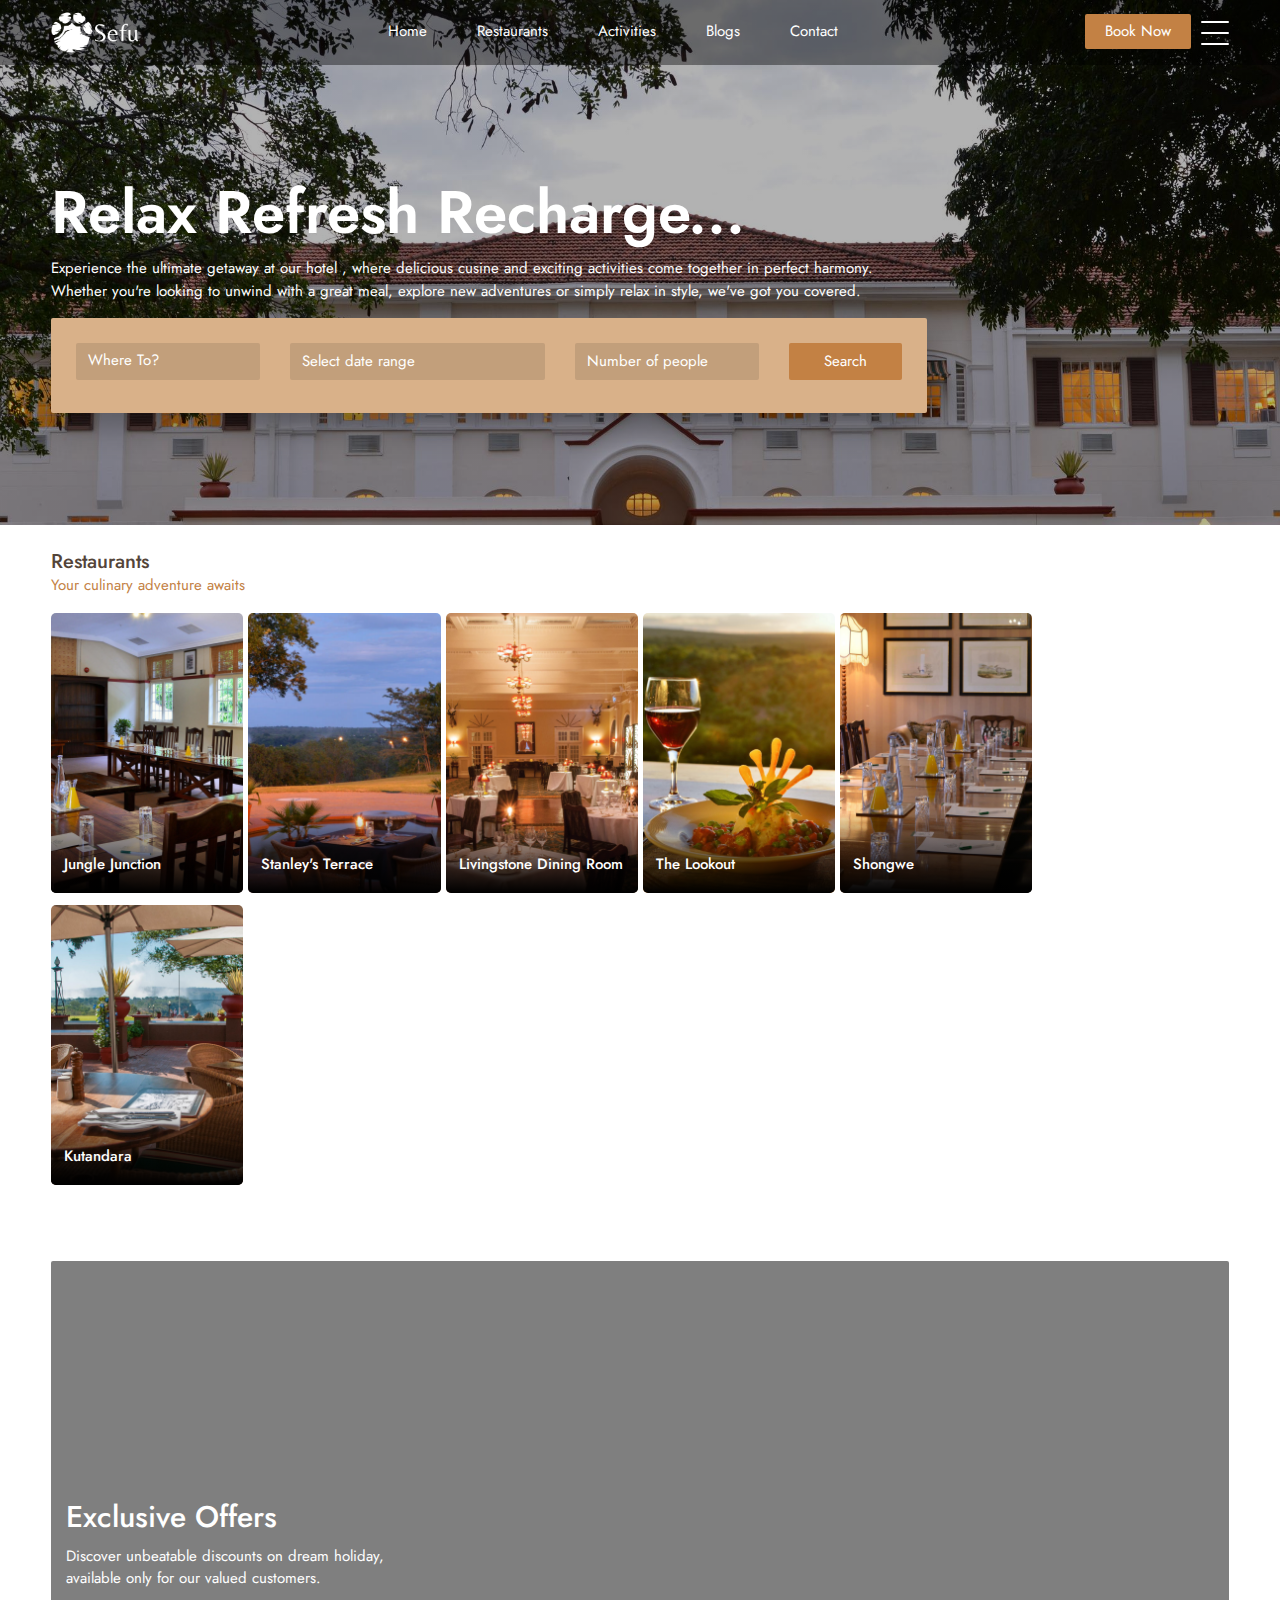
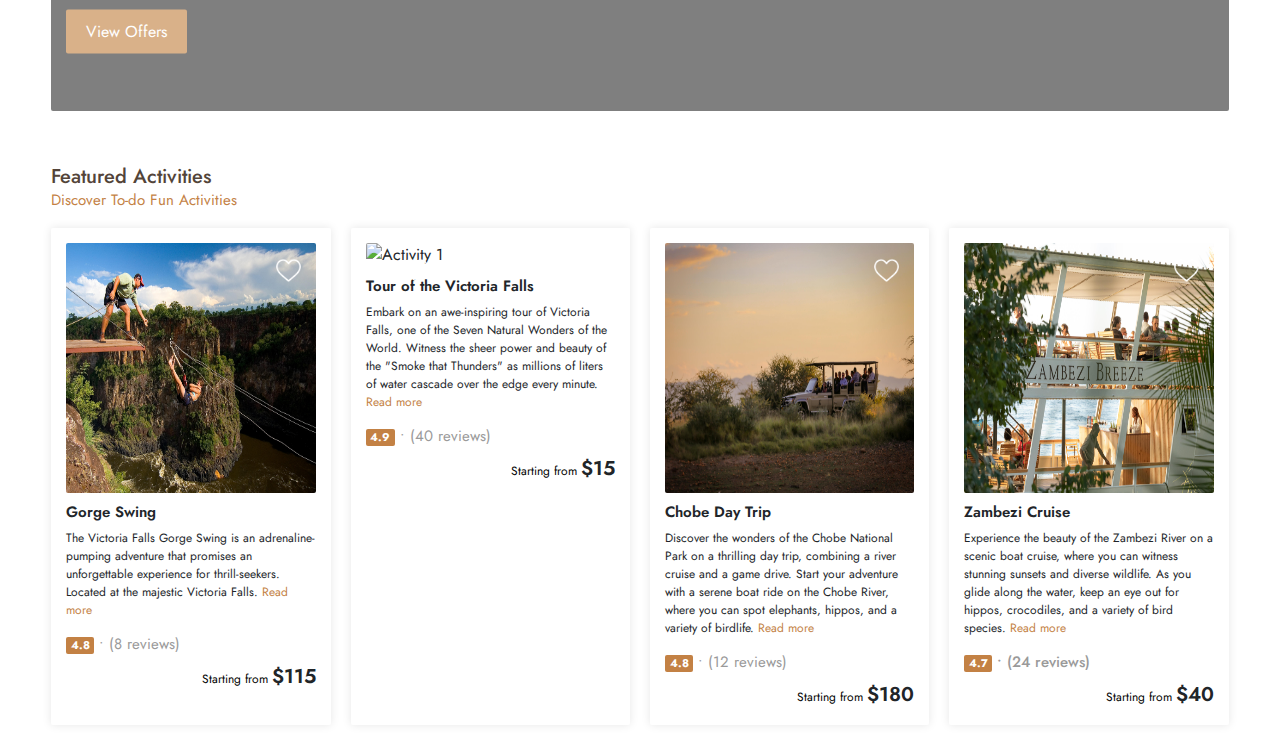
==== commit ece37a0d: "Added the restaurant section" ====
--- a/index.html
+++ b/index.html
@@ -70,10 +70,10 @@
                     <div class="select-wrapper">
                       <div class="form-control select-selected">Where To?</div>
                       <div class="select-items select-hide">
-                        <div>Activities</div>
-                        <div>Restaurants</div>
-                        <div>Musuems</div>
-                        <div>Lodges</div>
+                        <div><a href="activities.html">Activities</a></div>
+                        <div><a href="restaurants.html">Restaurants</a></div>
+                        <div><a href="museums.html">Museums</a></div>
+                        <div><a href="lodges.html">Lodges</a></div>
                       </div>
                     </div>
                   </div>
--- a/css/style.css
+++ b/css/style.css
@@ -493,6 +493,9 @@
 .select-items div:hover {
   background-color: rgba(162, 124, 97, 0.1);
 }
+.select-items a {
+  color: #534439;
+}
 
 .search-btn:hover {
   color: #fff;
@@ -966,3 +969,94 @@
   cursor: pointer;
   font-size: 16px;
 }
+
+
+.restaurants {
+  padding: 3% 4%;
+  width: 100%;
+  position: relative;
+  background-color: #fff;
+  background-image: url("../img/restaurants.png");
+  background-position: center;
+  background-repeat: no-repeat;
+  background-size: cover;
+  height: 50vh;
+}
+
+.restaurants::before {
+  content: '';
+  position: absolute;
+  top: 0;
+  left: 0;
+  right: 0;
+  bottom: 0;
+  background-color: rgba(0, 0, 0, 0.5);
+  border-radius: 2px;
+}
+
+.offer-content {
+  position: absolute;
+  top: 70%;
+  left: 0%;
+  transform: translateY(-50%);
+  color: #fff;
+  z-index: 1;
+  text-align: left;
+}
+
+.offer-content h2 {
+  font-size: 30px;
+  margin-bottom: 10px;
+}
+
+.offer-content p {
+  font-size: 15px;
+  margin-bottom: 20px;
+}
+
+.offer-content button {
+  background-color: #D9B189;
+  color: #fff;
+  padding: 10px 20px;
+  border: none;
+  border-radius: 2px;
+  font-size: 16px;
+  cursor: pointer;
+}
+
+@media (max-width: 768px) {
+  .offer-section {
+    padding: 3% 4%;
+    width: 100%;
+    position: relative;
+    background-image: url("../img/traveler.png");
+    background-attachment: fixed;
+    background-position: center;
+    background-repeat: no-repeat;
+    background-size: cover;
+  }
+
+  .offer-section::before {
+    content: '';
+    position: absolute;
+    top: 0;
+    left: 0;
+    right: 0;
+    bottom: 0;
+    background-color: rgba(0, 0, 0, 0.5);
+  }
+
+  .offer {
+    background-image: none;
+    background-attachment: scroll;
+  }
+
+  .offer::before {
+    background-color: transparent;
+  }
+
+  .offer-content {
+    left: 0;
+  }
+
+}
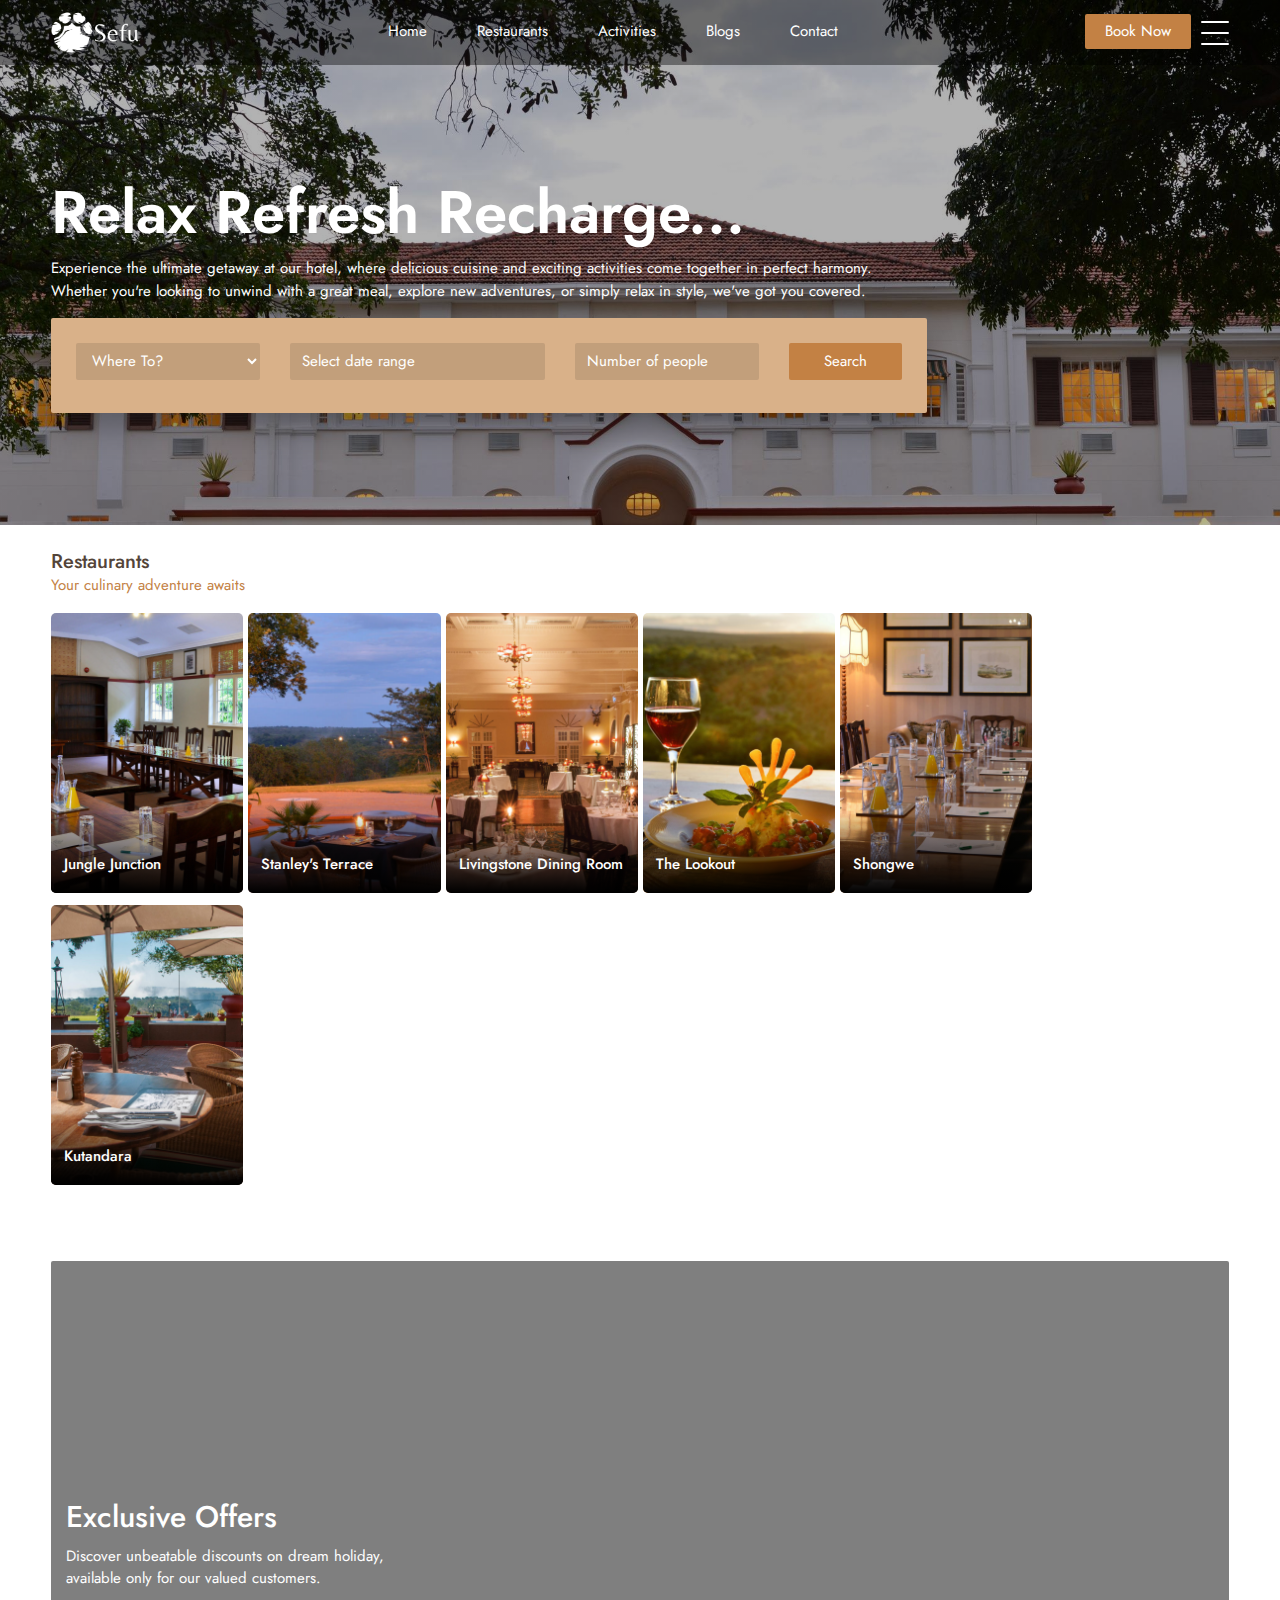
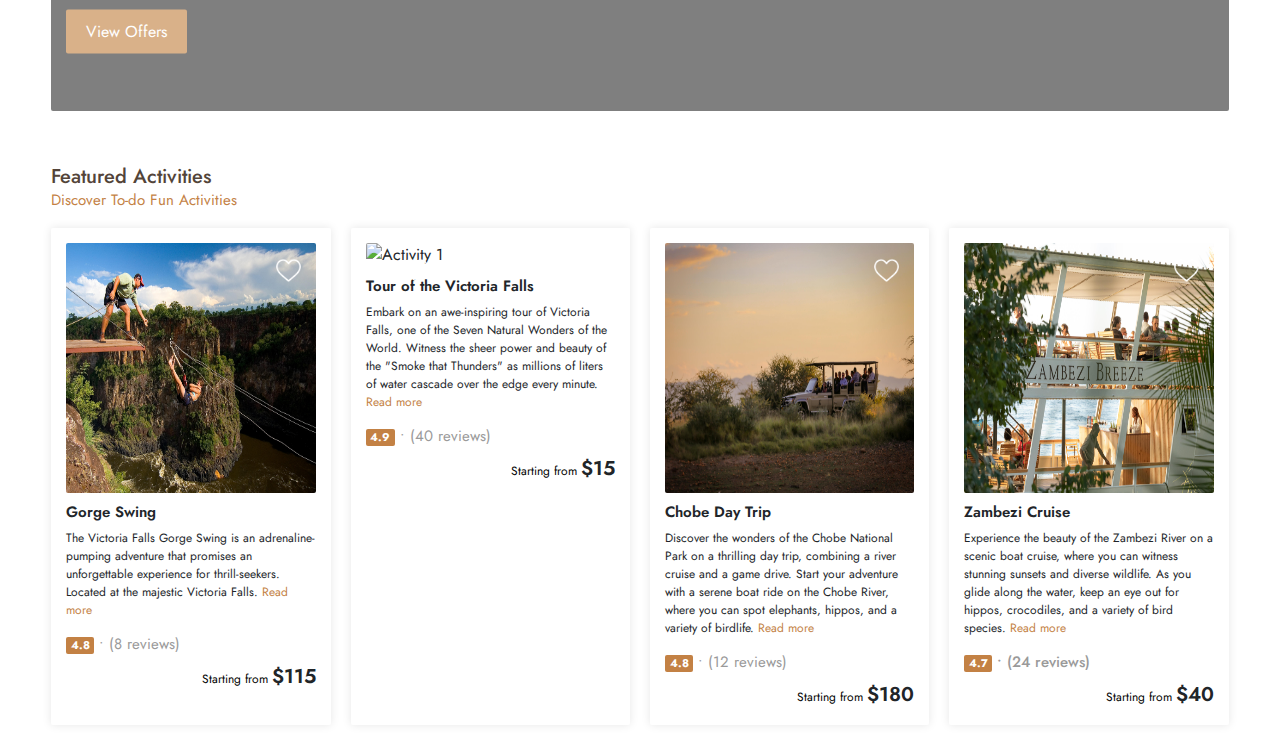
==== commit f05c97f2: "addded a search filter" ====
--- a/index.html
+++ b/index.html
@@ -61,262 +61,303 @@
       <div class="row">
         <div class="col-lg-9">
           <h1 class="hero-text">Relax Refresh Recharge...</h1>
-          <p class="hero-paragraph"> Experience the ultimate getaway at our hotel , where delicious cusine and exciting activities come together in perfect harmony. Whether you're looking to unwind with a great meal, explore new adventures or simply relax in style, we've got you covered.</p>
+          <p class="hero-paragraph">Experience the ultimate getaway at our hotel, where delicious cuisine and exciting
+            activities come together in perfect harmony. Whether you're looking to unwind with a great meal, explore new
+            adventures, or simply relax in style, we've got you covered.</p>
           <div class="row">
             <div class="col-lg-12">
-              <form class="form">
+              <form class="form" id="searchForm">
                 <div class="row mb-2">
                   <div class="col-sm-12 col-md-6 mb-3 mb-lg-0 col-lg-3">
                     <div class="select-wrapper">
-                      <div class="form-control select-selected">Where To?</div>
-                      <div class="select-items select-hide">
-                        <div><a href="activities.html">Activities</a></div>
-                        <div><a href="restaurants.html">Restaurants</a></div>
-                        <div><a href="museums.html">Museums</a></div>
-                        <div><a href="lodges.html">Lodges</a></div>
-                      </div>
+                      <select class="form-control" id="destination">
+                        <option value="" disabled selected>Where To?</option>
+                        <option value="restaurants.html">Restaurants</option>
+                        <option value="activities.html">Activities</option>
+                        <option value="museums.html">Museums</option>
+                        <option value="lodges.html">Lodges</option>
+                      </select>
                     </div>
                   </div>
                   <div class="col-sm-12 col-md-6 mb-3 mb-lg-0 col-lg-4">
-                    <input type="text" placeholder="Select date range" class="form-control" name="daterange">
+                    <input type="text" placeholder="Select date range" class="form-control" name="daterange"
+                      id="daterange">
                   </div>
                   <div class="col-sm-12 col-md-6 mb-3 mb-lg-0 col-lg-3">
-                    <input type="text" class="form-control" placeholder="Number of people
-
-                    " style="color: #fff;">
+                    <input type="text" class="form-control" placeholder="Number of people" name="numPeople"
+                      id="numPeople" style="color: #fff;">
                   </div>
                   <div class="col-sm-12 col-md-6 mb-lg-0 col-lg-2">
-                    <button type="submit" class=" btn-block search-btn form-control"
+                    <button type="submit" class="btn-block search-btn form-control"
                       style="background-color: #C38144; color: #fff;">Search</button>
                   </div>
                 </div>
-            </div>
-            </form>
+              </form>
+            </div>
           </div>
         </div>
       </div>
     </div>
-  </div>
-
-  <section class="destinations">
-    <div class="dest-text" data-aos="fade-up" data-aos-duration="1000">
-      <h2 class="destinations-text">Restaurants</h2>
-      <p class="destinations-paragraph">Your culinary adventure awaits</p>
-    </div>
-    <div class="gallery" data-aos="fade-up" data-aos-duration="1000">
-      <a href="jungle junction.html" class="gallery-thumb" data-fancybox="gallery">
-        <img src="img/1.png" alt="Image" class="img-fluid" id="lazy-image">
-        <div class="overlay"></div>
-        <div class="gallery-text">
-          <h3>Jungle Junction </h3>
-        </div>
-      </a>
-      <a href="#" class="gallery-thumb" data-fancybox="gallery">
-        <img src="img/2.png" alt="Image" class="img-fluid" id="lazy-image">
-        <div class="overlay"></div>
-        <div class="gallery-text">
-          <h3>Stanley's Terrace</h3>
-        </div>
-      </a>
-      <a href="#" class="gallery-thumb" data-fancybox="gallery">
-        <img src="img/5.png" alt="Image" class="img-fluid" id="lazy-image">
-        <div class="overlay"></div>
-        <div class="gallery-text">
-          <h3>Livingstone Dining Room</h3>
-        </div>
-      </a>
-        <a href="#" class="gallery-thumb" data-fancybox="gallery">
-          <img src="img/6.png" alt="Image" class="img-fluid" id="lazy-image">
-          <div class="overlay"></div>
-          <div class="gallery-text">
-            <h3>The Lookout </h3>
+
+      <section class="destinations">
+        <div class="dest-text" data-aos="fade-up" data-aos-duration="1000">
+          <h2 class="destinations-text">Restaurants</h2>
+          <p class="destinations-paragraph">Your culinary adventure awaits</p>
+        </div>
+        <div class="gallery" data-aos="fade-up" data-aos-duration="1000">
+          <a href="jungle junction.html" class="gallery-thumb" data-fancybox="gallery">
+            <img src="img/1.png" alt="Image" class="img-fluid" id="lazy-image">
+            <div class="overlay"></div>
+            <div class="gallery-text">
+              <h3>Jungle Junction </h3>
+            </div>
+          </a>
+          <a href="#" class="gallery-thumb" data-fancybox="gallery">
+            <img src="img/2.png" alt="Image" class="img-fluid" id="lazy-image">
+            <div class="overlay"></div>
+            <div class="gallery-text">
+              <h3>Stanley's Terrace</h3>
+            </div>
+          </a>
+          <a href="#" class="gallery-thumb" data-fancybox="gallery">
+            <img src="img/5.png" alt="Image" class="img-fluid" id="lazy-image">
+            <div class="overlay"></div>
+            <div class="gallery-text">
+              <h3>Livingstone Dining Room</h3>
+            </div>
+          </a>
+          <a href="#" class="gallery-thumb" data-fancybox="gallery">
+            <img src="img/6.png" alt="Image" class="img-fluid" id="lazy-image">
+            <div class="overlay"></div>
+            <div class="gallery-text">
+              <h3>The Lookout </h3>
+            </div>
+          </a>
+          <a href="#" class="gallery-thumb" data-fancybox="gallery">
+            <img src="img/4.png " alt="Image" class="img-fluid" id="lazy-image">
+            <div class="overlay"></div>
+            <div class="gallery-text">
+              <h3>Shongwe</h3>
+            </div>
+          </a>
+          <a href="#" class="gallery-thumb" data-fancybox="gallery">
+            <img src="img/3.png" alt="Image" class="img-fluid" id="lazy-image">
+            <div class="overlay"></div>
+            <div class="gallery-text">
+              <h3>Kutandara</h3>
+            </div>
+          </a>
+        </div>
+      </section>
+
+      <section class="offer-section">
+        <div class="offer">
+          <div class="offer-content">
+            <div class="col-lg-7 col-12" data-aos="fade-up" data-aos-duration="1000">
+              <h2>Exclusive Offers</h2>
+              <p>Discover unbeatable discounts on dream holiday, available only for our valued customers.</p>
+              <button>View Offers</button>
+            </div>
           </div>
-        </a>
-        <a href="#" class="gallery-thumb" data-fancybox="gallery">
-          <img src="img/4.png " alt="Image" class="img-fluid" id="lazy-image">
-          <div class="overlay"></div>
-          <div class="gallery-text">
-            <h3>Shongwe</h3>
+        </div>
+      </section>
+
+      <section class="activities">
+        <div class="activities-container" data-aos="fade-up" data-aos-duration="1000">
+          <h1 class="activity-text">Featured Activities</h1>
+          <p class="activity-paragraph">Discover To-do Fun Activities</p>
+          <div class="activity-grid">
+            <div class="activity-item">
+              <div class="activity-image-container">
+                <img src="img/Gorge swing.jpg" alt="Activity 1" style="height: 250px;" id="lazy-image">
+                <button class="like-button" onclick="toggleLike()">
+                  <img src="img/heart.png" alt="Like" class="heart-icon">
+                </button>
+              </div>
+              <div class="activity">
+                <h1>Gorge Swing</h1>
+              </div>
+              <div class="activity-info">
+                <p>
+                  The Victoria Falls Gorge Swing is an adrenaline-pumping adventure that promises an unforgettable
+                  experience for thrill-seekers. Located at the majestic Victoria Falls. <a href="#" target="_blank"
+                    style="color: #C38144;">Read
+                    more</a>
+                </p>
+              </div>
+              <div class="review-item">
+                <h1 style="font-size: 15px; font-weight: 400; color: #9a9a9a;"><span class="badge badge-warning"
+                    style="background-color: #C38144; border-radius: 2px; color: #fff; padding: 5;">4.8</span> • (8
+                  reviews)</h1>
+              </div>
+              <div class="price" style="text-align: right;"><span class="price-extra">Starting from </span>$115</div>
+            </div>
+            <div class="activity-item">
+              <div class="activity-image-container">
+                <img src="img/elephant.png" alt="Activity 1" style="height: 250px;" id="lazy-image">
+                <button class="like-button" onclick="toggleLike()">
+                  <img src="img/heart.png" alt="Like" class="heart-icon">
+                </button>
+              </div>
+              <div class="activity">
+                <h1>Tour of the Victoria Falls</h1>
+              </div>
+              <div class="activity-info">
+                <p>
+                  Embark on an awe-inspiring tour of Victoria Falls, one of the Seven Natural Wonders of the World.
+                  Witness
+                  the sheer power and beauty of the "Smoke that Thunders" as millions of liters of water cascade over
+                  the
+                  edge every minute. <a href="#" target="_blank" style="color: #C38144;">Read
+                    more</a>
+                </p>
+              </div>
+              <div class="review-item">
+                <h1 style="font-size: 15px; font-weight: 400; color: #9a9a9a;"><span class="badge badge-warning"
+                    style="background-color: #C38144; border-radius: 2px; color: #fff; padding: 5;">4.9</span> • (40
+                  reviews)</h1>
+              </div>
+              <div class="price" style="text-align: right;"><span class="price-extra">Starting from </span>$15</div>
+            </div>
+            <div class="activity-item">
+              <div class="activity-image-container">
+                <img src="img/safaridrive.jpg" alt="Activity 1" style="height: 250px;" id="lazy-image">
+                <button class="like-button" onclick="toggleLike()">
+                  <img src="img/heart.png" alt="Like" class="heart-icon">
+                </button>
+              </div>
+              <div class="activity">
+                <h1>Chobe Day Trip</h1>
+              </div>
+              <div class="activity-info">
+                <p>
+                  Discover the wonders of the Chobe National Park on a thrilling day trip, combining a river cruise and
+                  a
+                  game drive. Start your adventure with a serene boat ride on the Chobe River, where you can spot
+                  elephants,
+                  hippos, and a variety of birdlife. <a href="#" target="_blank" style="color: #C38144;">Read
+                    more</a>
+                </p>
+              </div>
+              <div class="review-item">
+                <h1 style="font-size: 15px; font-weight: 400; color: #9a9a9a;"><span class="badge badge-warning"
+                    style="background-color: #C38144; border-radius: 2px; color: #fff; padding: 5;">4.8</span> • (12
+                  reviews)</h1>
+              </div>
+              <div class="price" style="text-align: right;"><span class="price-extra">Starting from </span>$180</div>
+            </div>
+            <div class="activity-item">
+              <div class="activity-image-container">
+                <img src="img/pureafrica.jpg" alt="Activity 1" style="height: 250px;" id="lazy-image">
+                <button class="like-button" onclick="toggleLike()">
+                  <img src="img/heart.png" alt="Like" class="heart-icon">
+                </button>
+              </div>
+              <div class="activity">
+                <h1>Zambezi Cruise</h1>
+              </div>
+              <div class="activity-info">
+                <p>
+                  Experience the beauty of the Zambezi River on a scenic boat cruise, where you can witness stunning
+                  sunsets
+                  and diverse wildlife. As you glide along the water, keep an eye out for hippos, crocodiles, and a
+                  variety
+                  of bird species. <a href="#" target="_blank" style="color: #C38144;">Read
+                    more</a>
+                </p>
+              </div>
+              <div class="review-item">
+                <h1 style="font-size: 15px; font-weight: 500; color: #9a9a9a;"><span class="badge badge-warning"
+                    style="background-color: #C38144; border-radius: 2px; color: #fff; padding: 5;">4.7</span> • (24
+                  reviews)</h1>
+              </div>
+              <div class="price" style="text-align: right;"><span class="price-extra">Starting from </span>$40</div>
+            </div>
           </div>
-        </a>
-        <a href="#" class="gallery-thumb" data-fancybox="gallery">
-          <img src="img/3.png" alt="Image" class="img-fluid" id="lazy-image">
-          <div class="overlay"></div>
-          <div class="gallery-text">
-            <h3>Kutandara</h3>
-          </div>
-        </a>
-    </div>
-  </section>
-
-  <section class="offer-section">
-    <div class="offer">
-      <div class="offer-content">
-        <div class="col-lg-7 col-12" data-aos="fade-up" data-aos-duration="1000">
-          <h2>Exclusive Offers</h2>
-          <p>Discover unbeatable discounts on dream holiday, available only for our valued customers.</p>
-          <button>View Offers</button>
-        </div>
-      </div>
-    </div>
-  </section>
-
-  <section class="activities">
-    <div class="activities-container" data-aos="fade-up" data-aos-duration="1000">
-      <h1 class="activity-text">Featured Activities</h1>
-      <p class="activity-paragraph">Discover To-do Fun Activities</p>
-      <div class="activity-grid">
-        <div class="activity-item">
-          <div class="activity-image-container">
-            <img src="img/Gorge swing.jpg" alt="Activity 1" style="height: 250px;" id="lazy-image">
-            <button class="like-button" onclick="toggleLike()">
-              <img src="img/heart.png" alt="Like" class="heart-icon">
-            </button>
-          </div>
-          <div class="activity">
-            <h1>Gorge Swing</h1>
-          </div>
-          <div class="activity-info">
-            <p>
-              The Victoria Falls Gorge Swing is an adrenaline-pumping adventure that promises an unforgettable
-              experience for thrill-seekers. Located at the majestic Victoria Falls. <a href="#" target="_blank"
-                style="color: #C38144;">Read
-                more</a>
-            </p>
-          </div>
-          <div class="review-item">
-            <h1 style="font-size: 15px; font-weight: 400; color: #9a9a9a;"><span class="badge badge-warning"
-                style="background-color: #C38144; border-radius: 2px; color: #fff; padding: 5;">4.8</span> • (8
-              reviews)</h1>
-          </div>
-          <div class="price" style="text-align: right;"><span class="price-extra">Starting from </span>$115</div>
-        </div>
-        <div class="activity-item">
-          <div class="activity-image-container">
-            <img src="img/elephant.png" alt="Activity 1" style="height: 250px;" id="lazy-image">
-            <button class="like-button" onclick="toggleLike()">
-              <img src="img/heart.png" alt="Like" class="heart-icon">
-            </button>
-          </div>
-          <div class="activity">
-            <h1>Tour of the Victoria Falls</h1>
-          </div>
-          <div class="activity-info">
-            <p>
-              Embark on an awe-inspiring tour of Victoria Falls, one of the Seven Natural Wonders of the World. Witness
-              the sheer power and beauty of the "Smoke that Thunders" as millions of liters of water cascade over the
-              edge every minute. <a href="#" target="_blank" style="color: #C38144;">Read
-                more</a>
-            </p>
-          </div>
-          <div class="review-item">
-            <h1 style="font-size: 15px; font-weight: 400; color: #9a9a9a;"><span class="badge badge-warning"
-                style="background-color: #C38144; border-radius: 2px; color: #fff; padding: 5;">4.9</span> • (40
-              reviews)</h1>
-          </div>
-          <div class="price" style="text-align: right;"><span class="price-extra">Starting from </span>$15</div>
-        </div>
-        <div class="activity-item">
-          <div class="activity-image-container">
-            <img src="img/safaridrive.jpg" alt="Activity 1" style="height: 250px;" id="lazy-image">
-            <button class="like-button" onclick="toggleLike()">
-              <img src="img/heart.png" alt="Like" class="heart-icon">
-            </button>
-          </div>
-          <div class="activity">
-            <h1>Chobe Day Trip</h1>
-          </div>
-          <div class="activity-info">
-            <p>
-              Discover the wonders of the Chobe National Park on a thrilling day trip, combining a river cruise and a
-              game drive. Start your adventure with a serene boat ride on the Chobe River, where you can spot elephants,
-              hippos, and a variety of birdlife. <a href="#" target="_blank" style="color: #C38144;">Read
-                more</a>
-            </p>
-          </div>
-          <div class="review-item">
-            <h1 style="font-size: 15px; font-weight: 400; color: #9a9a9a;"><span class="badge badge-warning"
-                style="background-color: #C38144; border-radius: 2px; color: #fff; padding: 5;">4.8</span> • (12
-              reviews)</h1>
-          </div>
-          <div class="price" style="text-align: right;"><span class="price-extra">Starting from </span>$180</div>
-        </div>
-        <div class="activity-item">
-          <div class="activity-image-container">
-            <img src="img/pureafrica.jpg" alt="Activity 1" style="height: 250px;" id="lazy-image">
-            <button class="like-button" onclick="toggleLike()">
-              <img src="img/heart.png" alt="Like" class="heart-icon">
-            </button>
-          </div>
-          <div class="activity">
-            <h1>Zambezi Cruise</h1>
-          </div>
-          <div class="activity-info">
-            <p>
-              Experience the beauty of the Zambezi River on a scenic boat cruise, where you can witness stunning sunsets
-              and diverse wildlife. As you glide along the water, keep an eye out for hippos, crocodiles, and a variety
-              of bird species. <a href="#" target="_blank" style="color: #C38144;">Read
-                more</a>
-            </p>
-          </div>
-          <div class="review-item">
-            <h1 style="font-size: 15px; font-weight: 500; color: #9a9a9a;"><span class="badge badge-warning"
-                style="background-color: #C38144; border-radius: 2px; color: #fff; padding: 5;">4.7</span> • (24
-              reviews)</h1>
-          </div>
-          <div class="price" style="text-align: right;"><span class="price-extra">Starting from </span>$40</div>
-        </div>
-      </div>
-  </section>
-
-
-  <script src="js/jquery-3.4.1.min.js"></script>
-  <script src="js/owl.carousel.min.js"></script>
-  <script type="text/javascript" src="https://cdn.jsdelivr.net/jquery/latest/jquery.min.js"></script>
-  <script type="text/javascript" src="https://cdn.jsdelivr.net/momentjs/latest/moment.min.js"></script>
-  <script type="text/javascript" src="https://cdn.jsdelivr.net/npm/daterangepicker/daterangepicker.min.js"></script>
-  <script src="js/navbar.js"></script>
-  <script src="js/custom.js"></script>
-  <script src="https://cdn.rawgit.com/michalsnik/aos/2.1.1/dist/aos.js"></script>
-  <script>
-    document.addEventListener("DOMContentLoaded", function () {
-      var lazyImage = document.getElementById('lazy-image');
-      lazyImage.src = lazyImage.dataset.src;
-    });
-  </script>
-  <script>
-    function toggleLike() {
-      const button = document.querySelector('.like-button');
-      const icon = button.querySelector('i');
-      button.classList.toggle('liked');
-      if (button.classList.contains('liked')) {
-        icon.classList.remove('far');
-        icon.classList.add('fas');
+      </section>
+
+
+      <script src="js/jquery-3.4.1.min.js"></script>
+      <script src="js/owl.carousel.min.js"></script>
+      <script type="text/javascript" src="https://cdn.jsdelivr.net/jquery/latest/jquery.min.js"></script>
+      <script type="text/javascript" src="https://cdn.jsdelivr.net/momentjs/latest/moment.min.js"></script>
+      <script type="text/javascript" src="https://cdn.jsdelivr.net/npm/daterangepicker/daterangepicker.min.js"></script>
+      <script src="js/navbar.js"></script>
+      <script src="js/custom.js"></script>
+      <script src="https://cdn.rawgit.com/michalsnik/aos/2.1.1/dist/aos.js"></script>
+      <script>
+        document.addEventListener("DOMContentLoaded", function () {
+          var lazyImage = document.getElementById('lazy-image');
+          lazyImage.src = lazyImage.dataset.src;
+        });
+      </script>
+      <script>
+        function toggleLike() {
+          const button = document.querySelector('.like-button');
+          const icon = button.querySelector('i');
+          button.classList.toggle('liked');
+          if (button.classList.contains('liked')) {
+            icon.classList.remove('far');
+            icon.classList.add('fas');
+          } else {
+            icon.classList.remove('fas');
+            icon.classList.add('far');
+          }
+        }
+      </script>
+      <script>
+        $(function () {
+          $('input[name="daterange"]').daterangepicker({
+            opens: 'left'
+          }, function (start, end, label) {
+            console.log("A new date selection was made: " + start.format('YYYY-MM-DD') + ' to ' + end.format('YYYY-MM-DD'));
+          });
+        });
+      </script>
+      <script>
+        $(document).ready(function () {
+          $('.carousel').carousel();
+        });
+      </script>
+      <script>
+        AOS.init({
+          once: true
+        });
+      </script>
+
+<script>
+  window.onload = function() {
+      document.getElementById('searchForm').reset();
+  };
+
+  document.getElementById('searchForm').addEventListener('submit', function(event) {
+      event.preventDefault();
+      
+      const destination = document.getElementById('destination').value;
+      const daterange = document.getElementById('daterange').value;
+      const numPeople = document.getElementById('numPeople').value;
+      
+      if (destination) {
+          let url = destination;
+          const params = new URLSearchParams();
+          
+          if (daterange) {
+              params.append('daterange', daterange);
+          }
+          if (numPeople) {
+              params.append('numPeople', numPeople);
+          }
+          
+          if (params.toString()) {
+              url += '?' + params.toString();
+          }
+          
+          window.location.href = url;
       } else {
-        icon.classList.remove('fas');
-        icon.classList.add('far');
+          alert('Please select a destination.');
       }
-    }
-  </script>
-  <script>
-    $(function () {
-      $('input[name="daterange"]').daterangepicker({
-        opens: 'left'
-      }, function (start, end, label) {
-        console.log("A new date selection was made: " + start.format('YYYY-MM-DD') + ' to ' + end.format('YYYY-MM-DD'));
-      });
-    });
-  </script>
-  <script>
-    $(document).ready(function () {
-      $('.carousel').carousel();
-    });
-  </script>
-  <script>
-    AOS.init({
-      once: true
-    });
-  </script>
+  });
+</script>
 </body>
 
 </html>--- a/css/style.css
+++ b/css/style.css
@@ -1060,3 +1060,20 @@
   }
 
 }
+
+.container-back-btn {
+  text-align: center;
+  margin-top: 20%;
+}
+.back-button {
+  display: inline-block;
+  padding: 15px 30px;
+  font-size: 16px;
+  background-color: #C38144;
+  color: white;
+  border: none;
+  cursor: pointer;
+}
+.back-button:hover {
+  background-color: #a36736;
+}
